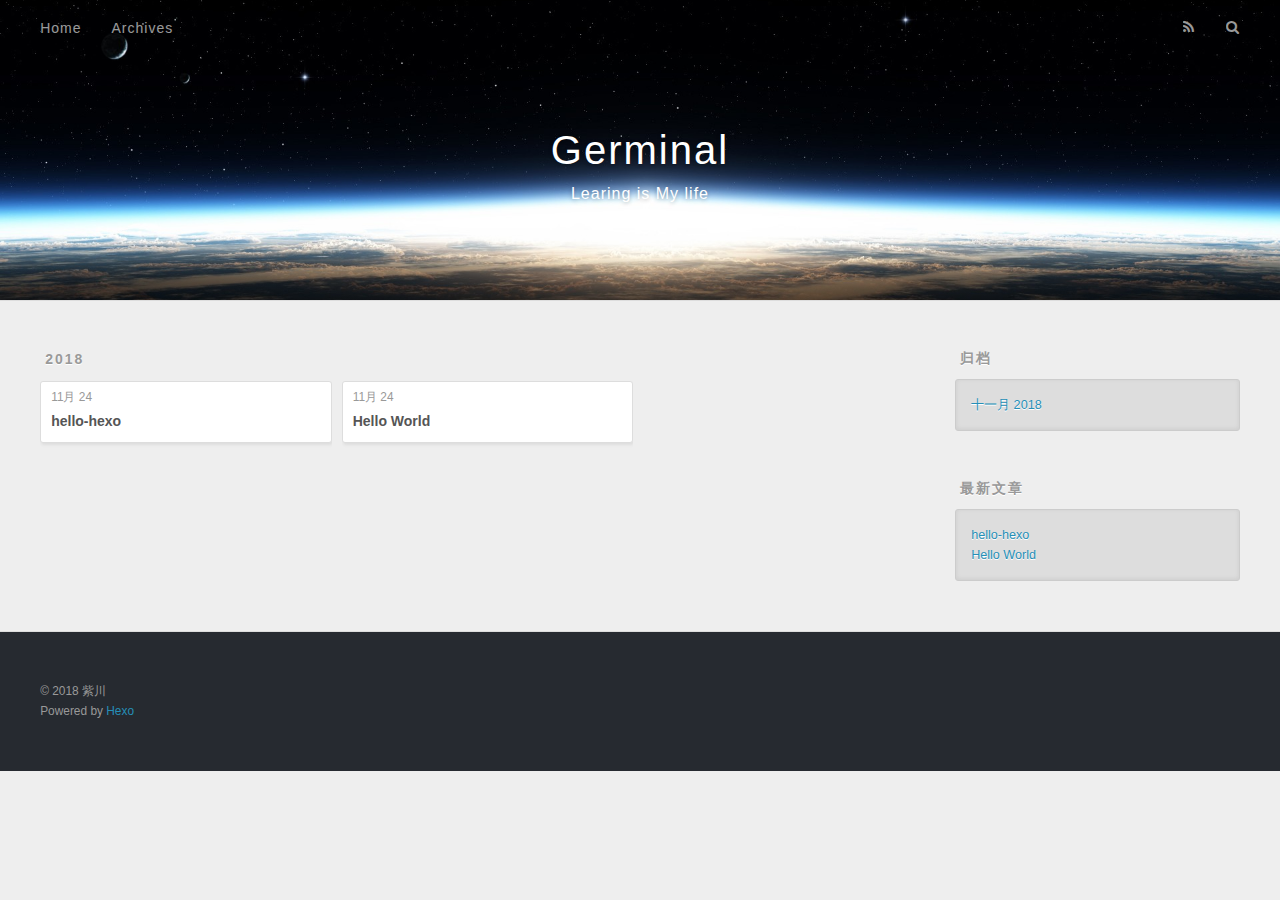
==== archives/index.html @ 1cd0c5b7 "Site update at 2018-11-24 23:15:20" ====
<!DOCTYPE html>
<html>
<head><meta name="generator" content="Hexo 3.8.0">
  <meta charset="utf-8">
  

  
  <title>归档 | Germinal</title>
  <meta name="viewport" content="width=device-width, initial-scale=1, maximum-scale=1">
  <meta name="description" content="一个萌新的个人blog">
<meta property="og:type" content="website">
<meta property="og:title" content="Germinal">
<meta property="og:url" content="http://zxabition.github.io/archives/index.html">
<meta property="og:site_name" content="Germinal">
<meta property="og:description" content="一个萌新的个人blog">
<meta property="og:locale" content="zh-CN">
<meta name="twitter:card" content="summary">
<meta name="twitter:title" content="Germinal">
<meta name="twitter:description" content="一个萌新的个人blog">
  
    <link rel="alternate" href="/atom.xml" title="Germinal" type="application/atom+xml">
  
  
    <link rel="icon" href="/favicon.png">
  
  
    <link href="//fonts.googleapis.com/css?family=Source+Code+Pro" rel="stylesheet" type="text/css">
  
  <link rel="stylesheet" href="/css/style.css">
</head>
</html>
<body>
  <div id="container">
    <div id="wrap">
      <header id="header">
  <div id="banner"></div>
  <div id="header-outer" class="outer">
    <div id="header-title" class="inner">
      <h1 id="logo-wrap">
        <a href="/" id="logo">Germinal</a>
      </h1>
      
        <h2 id="subtitle-wrap">
          <a href="/" id="subtitle">Learing is My life</a>
        </h2>
      
    </div>
    <div id="header-inner" class="inner">
      <nav id="main-nav">
        <a id="main-nav-toggle" class="nav-icon"></a>
        
          <a class="main-nav-link" href="/">Home</a>
        
          <a class="main-nav-link" href="/archives">Archives</a>
        
      </nav>
      <nav id="sub-nav">
        
          <a id="nav-rss-link" class="nav-icon" href="/atom.xml" title="RSS Feed"></a>
        
        <a id="nav-search-btn" class="nav-icon" title="搜索"></a>
      </nav>
      <div id="search-form-wrap">
        <form action="//google.com/search" method="get" accept-charset="UTF-8" class="search-form"><input type="search" name="q" class="search-form-input" placeholder="Search"><button type="submit" class="search-form-submit">&#xF002;</button><input type="hidden" name="sitesearch" value="http://zxabition.github.io"></form>
      </div>
    </div>
  </div>
</header>
      <div class="outer">
        <section id="main">
  
  
    
    
      
      
      <section class="archives-wrap">
        <div class="archive-year-wrap">
          <a href="/archives/2018" class="archive-year">2018</a>
        </div>
        <div class="archives">
    
    <article class="archive-article archive-type-post">
  <div class="archive-article-inner">
    <header class="archive-article-header">
      <a href="/2018/11/24/hello-hexo/" class="archive-article-date">
  <time datetime="2018-11-24T15:00:28.000Z" itemprop="datePublished">11月 24</time>
</a>
      
  
    <h1 itemprop="name">
      <a class="archive-article-title" href="/2018/11/24/hello-hexo/">hello-hexo</a>
    </h1>
  

    </header>
  </div>
</article>
  
    
    
    <article class="archive-article archive-type-post">
  <div class="archive-article-inner">
    <header class="archive-article-header">
      <a href="/2018/11/24/hello-world/" class="archive-article-date">
  <time datetime="2018-11-24T14:53:00.579Z" itemprop="datePublished">11月 24</time>
</a>
      
  
    <h1 itemprop="name">
      <a class="archive-article-title" href="/2018/11/24/hello-world/">Hello World</a>
    </h1>
  

    </header>
  </div>
</article>
  
  
    </div></section>
  


</section>
        
          <aside id="sidebar">
  
    

  
    

  
    
  
    
  <div class="widget-wrap">
    <h3 class="widget-title">归档</h3>
    <div class="widget">
      <ul class="archive-list"><li class="archive-list-item"><a class="archive-list-link" href="/archives/2018/11/">十一月 2018</a></li></ul>
    </div>
  </div>


  
    
  <div class="widget-wrap">
    <h3 class="widget-title">最新文章</h3>
    <div class="widget">
      <ul>
        
          <li>
            <a href="/2018/11/24/hello-hexo/">hello-hexo</a>
          </li>
        
          <li>
            <a href="/2018/11/24/hello-world/">Hello World</a>
          </li>
        
      </ul>
    </div>
  </div>

  
</aside>
        
      </div>
      <footer id="footer">
  
  <div class="outer">
    <div id="footer-info" class="inner">
      &copy; 2018 紫川<br>
      Powered by <a href="http://hexo.io/" target="_blank">Hexo</a>
    </div>
  </div>
</footer>
    </div>
    <nav id="mobile-nav">
  
    <a href="/" class="mobile-nav-link">Home</a>
  
    <a href="/archives" class="mobile-nav-link">Archives</a>
  
</nav>
    

<script src="//ajax.googleapis.com/ajax/libs/jquery/2.0.3/jquery.min.js"></script>


  <link rel="stylesheet" href="/fancybox/jquery.fancybox.css">
  <script src="/fancybox/jquery.fancybox.pack.js"></script>


<script src="/js/script.js"></script>



  </div>
</body>
</html>
---- css/style.css ----
body {
  width: 100%;
}
body:before,
body:after {
  content: "";
  display: table;
}
body:after {
  clear: both;
}
html,
body,
div,
span,
applet,
object,
iframe,
h1,
h2,
h3,
h4,
h5,
h6,
p,
blockquote,
pre,
a,
abbr,
acronym,
address,
big,
cite,
code,
del,
dfn,
em,
img,
ins,
kbd,
q,
s,
samp,
small,
strike,
strong,
sub,
sup,
tt,
var,
dl,
dt,
dd,
ol,
ul,
li,
fieldset,
form,
label,
legend,
table,
caption,
tbody,
tfoot,
thead,
tr,
th,
td {
  margin: 0;
  padding: 0;
  border: 0;
  outline: 0;
  font-weight: inherit;
  font-style: inherit;
  font-family: inherit;
  font-size: 100%;
  vertical-align: baseline;
}
body {
  line-height: 1;
  color: #000;
  background: #fff;
}
ol,
ul {
  list-style: none;
}
table {
  border-collapse: separate;
  border-spacing: 0;
  vertical-align: middle;
}
caption,
th,
td {
  text-align: left;
  font-weight: normal;
  vertical-align: middle;
}
a img {
  border: none;
}
input,
button {
  margin: 0;
  padding: 0;
}
input::-moz-focus-inner,
button::-moz-focus-inner {
  border: 0;
  padding: 0;
}
@font-face {
  font-family: FontAwesome;
  font-style: normal;
  font-weight: normal;
  src: url("fonts/fontawesome-webfont.eot?v=#4.0.3");
  src: url("fonts/fontawesome-webfont.eot?#iefix&v=#4.0.3") format("embedded-opentype"), url("fonts/fontawesome-webfont.woff?v=#4.0.3") format("woff"), url("fonts/fontawesome-webfont.ttf?v=#4.0.3") format("truetype"), url("fonts/fontawesome-webfont.svg#fontawesomeregular?v=#4.0.3") format("svg");
}
html,
body,
#container {
  height: 100%;
}
body {
  background: #eee;
  font: 14px -apple-system, BlinkMacSystemFont, "Segoe UI", "Roboto", "Oxygen", "Ubuntu", "Cantarell", "Fira Sans", "Droid Sans", "Helvetica Neue", sans-serif;
  -webkit-text-size-adjust: 100%;
}
.outer {
  max-width: 1220px;
  margin: 0 auto;
  padding: 0 20px;
}
.outer:before,
.outer:after {
  content: "";
  display: table;
}
.outer:after {
  clear: both;
}
.inner {
  display: inline;
  float: left;
  width: 98.33333333333333%;
  margin: 0 0.833333333333333%;
}
.left,
.alignleft {
  float: left;
}
.right,
.alignright {
  float: right;
}
.clear {
  clear: both;
}
#container {
  position: relative;
}
.mobile-nav-on {
  overflow: hidden;
}
#wrap {
  height: 100%;
  width: 100%;
  position: absolute;
  top: 0;
  left: 0;
  -webkit-transition: 0.2s ease-out;
  -moz-transition: 0.2s ease-out;
  -ms-transition: 0.2s ease-out;
  transition: 0.2s ease-out;
  z-index: 1;
  background: #eee;
}
.mobile-nav-on #wrap {
  left: 280px;
}
@media screen and (min-width: 768px) {
  #main {
    display: inline;
    float: left;
    width: 73.33333333333333%;
    margin: 0 0.833333333333333%;
  }
}
.article-date,
.article-category-link,
.archive-year,
.widget-title {
  text-decoration: none;
  text-transform: uppercase;
  letter-spacing: 2px;
  color: #999;
  margin-bottom: 1em;
  margin-left: 5px;
  line-height: 1em;
  text-shadow: 0 1px #fff;
  font-weight: bold;
}
.article-inner,
.archive-article-inner {
  background: #fff;
  -webkit-box-shadow: 1px 2px 3px #ddd;
  box-shadow: 1px 2px 3px #ddd;
  border: 1px solid #ddd;
  border-radius: 3px;
}
.article-entry h1,
.widget h1 {
  font-size: 2em;
}
.article-entry h2,
.widget h2 {
  font-size: 1.5em;
}
.article-entry h3,
.widget h3 {
  font-size: 1.3em;
}
.article-entry h4,
.widget h4 {
  font-size: 1.2em;
}
.article-entry h5,
.widget h5 {
  font-size: 1em;
}
.article-entry h6,
.widget h6 {
  font-size: 1em;
  color: #999;
}
.article-entry hr,
.widget hr {
  border: 1px dashed #ddd;
}
.article-entry strong,
.widget strong {
  font-weight: bold;
}
.article-entry em,
.widget em,
.article-entry cite,
.widget cite {
  font-style: italic;
}
.article-entry sup,
.widget sup,
.article-entry sub,
.widget sub {
  font-size: 0.75em;
  line-height: 0;
  position: relative;
  vertical-align: baseline;
}
.article-entry sup,
.widget sup {
  top: -0.5em;
}
.article-entry sub,
.widget sub {
  bottom: -0.2em;
}
.article-entry small,
.widget small {
  font-size: 0.85em;
}
.article-entry acronym,
.widget acronym,
.article-entry abbr,
.widget abbr {
  border-bottom: 1px dotted;
}
.article-entry ul,
.widget ul,
.article-entry ol,
.widget ol,
.article-entry dl,
.widget dl {
  margin: 0 20px;
  line-height: 1.6em;
}
.article-entry ul ul,
.widget ul ul,
.article-entry ol ul,
.widget ol ul,
.article-entry ul ol,
.widget ul ol,
.article-entry ol ol,
.widget ol ol {
  margin-top: 0;
  margin-bottom: 0;
}
.article-entry ul,
.widget ul {
  list-style: disc;
}
.article-entry ol,
.widget ol {
  list-style: decimal;
}
.article-entry dt,
.widget dt {
  font-weight: bold;
}
#header {
  height: 300px;
  position: relative;
  border-bottom: 1px solid #ddd;
}
#header:before,
#header:after {
  content: "";
  position: absolute;
  left: 0;
  right: 0;
  height: 40px;
}
#header:before {
  top: 0;
  background: -webkit-linear-gradient(rgba(0,0,0,0.2), transparent);
  background: -moz-linear-gradient(rgba(0,0,0,0.2), transparent);
  background: -ms-linear-gradient(rgba(0,0,0,0.2), transparent);
  background: linear-gradient(rgba(0,0,0,0.2), transparent);
}
#header:after {
  bottom: 0;
  background: -webkit-linear-gradient(transparent, rgba(0,0,0,0.2));
  background: -moz-linear-gradient(transparent, rgba(0,0,0,0.2));
  background: -ms-linear-gradient(transparent, rgba(0,0,0,0.2));
  background: linear-gradient(transparent, rgba(0,0,0,0.2));
}
#header-outer {
  height: 100%;
  position: relative;
}
#header-inner {
  position: relative;
  overflow: hidden;
}
#banner {
  position: absolute;
  top: 0;
  left: 0;
  width: 100%;
  height: 100%;
  background: url("images/banner.jpg") center #000;
  -webkit-background-size: cover;
  -moz-background-size: cover;
  background-size: cover;
  z-index: -1;
}
#header-title {
  text-align: center;
  height: 40px;
  position: absolute;
  top: 50%;
  left: 0;
  margin-top: -20px;
}
#logo,
#subtitle {
  text-decoration: none;
  color: #fff;
  font-weight: 300;
  text-shadow: 0 1px 4px rgba(0,0,0,0.3);
}
#logo {
  font-size: 40px;
  line-height: 40px;
  letter-spacing: 2px;
}
#subtitle {
  font-size: 16px;
  line-height: 16px;
  letter-spacing: 1px;
}
#subtitle-wrap {
  margin-top: 16px;
}
#main-nav {
  float: left;
  margin-left: -15px;
}
.nav-icon,
.main-nav-link {
  float: left;
  color: #fff;
  opacity: 0.6;
  text-decoration: none;
  text-shadow: 0 1px rgba(0,0,0,0.2);
  -webkit-transition: opacity 0.2s;
  -moz-transition: opacity 0.2s;
  -ms-transition: opacity 0.2s;
  transition: opacity 0.2s;
  display: block;
  padding: 20px 15px;
}
.nav-icon:hover,
.main-nav-link:hover {
  opacity: 1;
}
.nav-icon {
  font-family: FontAwesome;
  text-align: center;
  font-size: 14px;
  width: 14px;
  height: 14px;
  padding: 20px 15px;
  position: relative;
  cursor: pointer;
}
.main-nav-link {
  font-weight: 300;
  letter-spacing: 1px;
}
@media screen and (max-width: 479px) {
  .main-nav-link {
    display: none;
  }
}
#main-nav-toggle {
  display: none;
}
#main-nav-toggle:before {
  content: "\f0c9";
}
@media screen and (max-width: 479px) {
  #main-nav-toggle {
    display: block;
  }
}
#sub-nav {
  float: right;
  margin-right: -15px;
}
#nav-rss-link:before {
  content: "\f09e";
}
#nav-search-btn:before {
  content: "\f002";
}
#search-form-wrap {
  position: absolute;
  top: 15px;
  width: 150px;
  height: 30px;
  right: -150px;
  opacity: 0;
  -webkit-transition: 0.2s ease-out;
  -moz-transition: 0.2s ease-out;
  -ms-transition: 0.2s ease-out;
  transition: 0.2s ease-out;
}
#search-form-wrap.on {
  opacity: 1;
  right: 0;
}
@media screen and (max-width: 479px) {
  #search-form-wrap {
    width: 100%;
    right: -100%;
  }
}
.search-form {
  position: absolute;
  top: 0;
  left: 0;
  right: 0;
  background: #fff;
  padding: 5px 15px;
  border-radius: 15px;
  -webkit-box-shadow: 0 0 10px rgba(0,0,0,0.3);
  box-shadow: 0 0 10px rgba(0,0,0,0.3);
}
.search-form-input {
  border: none;
  background: none;
  color: #555;
  width: 100%;
  font: 13px -apple-system, BlinkMacSystemFont, "Segoe UI", "Roboto", "Oxygen", "Ubuntu", "Cantarell", "Fira Sans", "Droid Sans", "Helvetica Neue", sans-serif;
  outline: none;
}
.search-form-input::-webkit-search-results-decoration,
.search-form-input::-webkit-search-cancel-button {
  -webkit-appearance: none;
}
.search-form-submit {
  position: absolute;
  top: 50%;
  right: 10px;
  margin-top: -7px;
  font: 13px FontAwesome;
  border: none;
  background: none;
  color: #bbb;
  cursor: pointer;
}
.search-form-submit:hover,
.search-form-submit:focus {
  color: #777;
}
.article {
  margin: 50px 0;
}
.article-inner {
  overflow: hidden;
}
.article-meta:before,
.article-meta:after {
  content: "";
  display: table;
}
.article-meta:after {
  clear: both;
}
.article-date {
  float: left;
}
.article-category {
  float: left;
  line-height: 1em;
  color: #ccc;
  text-shadow: 0 1px #fff;
  margin-left: 8px;
}
.article-category:before {
  content: "\2022";
}
.article-category-link {
  margin: 0 12px 1em;
}
.article-header {
  padding: 20px 20px 0;
}
.article-title {
  text-decoration: none;
  font-size: 2em;
  font-weight: bold;
  color: #555;
  line-height: 1.1em;
  -webkit-transition: color 0.2s;
  -moz-transition: color 0.2s;
  -ms-transition: color 0.2s;
  transition: color 0.2s;
}
a.article-title:hover {
  color: #258fb8;
}
.article-entry {
  color: #555;
  padding: 0 20px;
}
.article-entry:before,
.article-entry:after {
  content: "";
  display: table;
}
.article-entry:after {
  clear: both;
}
.article-entry p,
.article-entry table {
  line-height: 1.6em;
  margin: 1.6em 0;
}
.article-entry h1,
.article-entry h2,
.article-entry h3,
.article-entry h4,
.article-entry h5,
.article-entry h6 {
  font-weight: bold;
}
.article-entry h1,
.article-entry h2,
.article-entry h3,
.article-entry h4,
.article-entry h5,
.article-entry h6 {
  line-height: 1.1em;
  margin: 1.1em 0;
}
.article-entry a {
  color: #258fb8;
  text-decoration: none;
}
.article-entry a:hover {
  text-decoration: underline;
}
.article-entry ul,
.article-entry ol,
.article-entry dl {
  margin-top: 1.6em;
  margin-bottom: 1.6em;
}
.article-entry img,
.article-entry video {
  max-width: 100%;
  height: auto;
  display: block;
  margin: auto;
}
.article-entry iframe {
  border: none;
}
.article-entry table {
  width: 100%;
  border-collapse: collapse;
  border-spacing: 0;
}
.article-entry th {
  font-weight: bold;
  border-bottom: 3px solid #ddd;
  padding-bottom: 0.5em;
}
.article-entry td {
  border-bottom: 1px solid #ddd;
  padding: 10px 0;
}
.article-entry blockquote {
  font-family: Georgia, "Times New Roman", serif;
  font-size: 1.4em;
  margin: 1.6em 20px;
  text-align: center;
}
.article-entry blockquote footer {
  font-size: 14px;
  margin: 1.6em 0;
  font-family: -apple-system, BlinkMacSystemFont, "Segoe UI", "Roboto", "Oxygen", "Ubuntu", "Cantarell", "Fira Sans", "Droid Sans", "Helvetica Neue", sans-serif;
}
.article-entry blockquote footer cite:before {
  content: "—";
  padding: 0 0.5em;
}
.article-entry .pullquote {
  text-align: left;
  width: 45%;
  margin: 0;
}
.article-entry .pullquote.left {
  margin-left: 0.5em;
  margin-right: 1em;
}
.article-entry .pullquote.right {
  margin-right: 0.5em;
  margin-left: 1em;
}
.article-entry .caption {
  color: #999;
  display: block;
  font-size: 0.9em;
  margin-top: 0.5em;
  position: relative;
  text-align: center;
}
.article-entry .video-container {
  position: relative;
  padding-top: 56.25%;
  height: 0;
  overflow: hidden;
}
.article-entry .video-container iframe,
.article-entry .video-container object,
.article-entry .video-container embed {
  position: absolute;
  top: 0;
  left: 0;
  width: 100%;
  height: 100%;
  margin-top: 0;
}
.article-more-link a {
  display: inline-block;
  line-height: 1em;
  padding: 6px 15px;
  border-radius: 15px;
  background: #eee;
  color: #999;
  text-shadow: 0 1px #fff;
  text-decoration: none;
}
.article-more-link a:hover {
  background: #258fb8;
  color: #fff;
  text-decoration: none;
  text-shadow: 0 1px #1e7293;
}
.article-footer {
  font-size: 0.85em;
  line-height: 1.6em;
  border-top: 1px solid #ddd;
  padding-top: 1.6em;
  margin: 0 20px 20px;
}
.article-footer:before,
.article-footer:after {
  content: "";
  display: table;
}
.article-footer:after {
  clear: both;
}
.article-footer a {
  color: #999;
  text-decoration: none;
}
.article-footer a:hover {
  color: #555;
}
.article-tag-list-item {
  float: left;
  margin-right: 10px;
}
.article-tag-list-link:before {
  content: "#";
}
.article-comment-link {
  float: right;
}
.article-comment-link:before {
  content: "\f075";
  font-family: FontAwesome;
  padding-right: 8px;
}
.article-share-link {
  cursor: pointer;
  float: right;
  margin-left: 20px;
}
.article-share-link:before {
  content: "\f064";
  font-family: FontAwesome;
  padding-right: 6px;
}
#article-nav {
  position: relative;
}
#article-nav:before,
#article-nav:after {
  content: "";
  display: table;
}
#article-nav:after {
  clear: both;
}
@media screen and (min-width: 768px) {
  #article-nav {
    margin: 50px 0;
  }
  #article-nav:before {
    width: 8px;
    height: 8px;
    position: absolute;
    top: 50%;
    left: 50%;
    margin-top: -4px;
    margin-left: -4px;
    content: "";
    border-radius: 50%;
    background: #ddd;
    -webkit-box-shadow: 0 1px 2px #fff;
    box-shadow: 0 1px 2px #fff;
  }
}
.article-nav-link-wrap {
  text-decoration: none;
  text-shadow: 0 1px #fff;
  color: #999;
  -webkit-box-sizing: border-box;
  -moz-box-sizing: border-box;
  box-sizing: border-box;
  margin-top: 50px;
  text-align: center;
  display: block;
}
.article-nav-link-wrap:hover {
  color: #555;
}
@media screen and (min-width: 768px) {
  .article-nav-link-wrap {
    width: 50%;
    margin-top: 0;
  }
}
@media screen and (min-width: 768px) {
  #article-nav-newer {
    float: left;
    text-align: right;
    padding-right: 20px;
  }
}
@media screen and (min-width: 768px) {
  #article-nav-older {
    float: right;
    text-align: left;
    padding-left: 20px;
  }
}
.article-nav-caption {
  text-transform: uppercase;
  letter-spacing: 2px;
  color: #ddd;
  line-height: 1em;
  font-weight: bold;
}
#article-nav-newer .article-nav-caption {
  margin-right: -2px;
}
.article-nav-title {
  font-size: 0.85em;
  line-height: 1.6em;
  margin-top: 0.5em;
}
.article-share-box {
  position: absolute;
  display: none;
  background: #fff;
  -webkit-box-shadow: 1px 2px 10px rgba(0,0,0,0.2);
  box-shadow: 1px 2px 10px rgba(0,0,0,0.2);
  border-radius: 3px;
  margin-left: -145px;
  overflow: hidden;
  z-index: 1;
}
.article-share-box.on {
  display: block;
}
.article-share-input {
  width: 100%;
  background: none;
  -webkit-box-sizing: border-box;
  -moz-box-sizing: border-box;
  box-sizing: border-box;
  font: 14px -apple-system, BlinkMacSystemFont, "Segoe UI", "Roboto", "Oxygen", "Ubuntu", "Cantarell", "Fira Sans", "Droid Sans", "Helvetica Neue", sans-serif;
  padding: 0 15px;
  color: #555;
  outline: none;
  border: 1px solid #ddd;
  border-radius: 3px 3px 0 0;
  height: 36px;
  line-height: 36px;
}
.article-share-links {
  background: #eee;
}
.article-share-links:before,
.article-share-links:after {
  content: "";
  display: table;
}
.article-share-links:after {
  clear: both;
}
.article-share-twitter,
.article-share-facebook,
.article-share-pinterest,
.article-share-google {
  width: 50px;
  height: 36px;
  display: block;
  float: left;
  position: relative;
  color: #999;
  text-shadow: 0 1px #fff;
}
.article-share-twitter:before,
.article-share-facebook:before,
.article-share-pinterest:before,
.article-share-google:before {
  font-size: 20px;
  font-family: FontAwesome;
  width: 20px;
  height: 20px;
  position: absolute;
  top: 50%;
  left: 50%;
  margin-top: -10px;
  margin-left: -10px;
  text-align: center;
}
.article-share-twitter:hover,
.article-share-facebook:hover,
.article-share-pinterest:hover,
.article-share-google:hover {
  color: #fff;
}
.article-share-twitter:before {
  content: "\f099";
}
.article-share-twitter:hover {
  background: #00aced;
  text-shadow: 0 1px #008abe;
}
.article-share-facebook:before {
  content: "\f09a";
}
.article-share-facebook:hover {
  background: #3b5998;
  text-shadow: 0 1px #2f477a;
}
.article-share-pinterest:before {
  content: "\f0d2";
}
.article-share-pinterest:hover {
  background: #cb2027;
  text-shadow: 0 1px #a21a1f;
}
.article-share-google:before {
  content: "\f0d5";
}
.article-share-google:hover {
  background: #dd4b39;
  text-shadow: 0 1px #be3221;
}
.article-gallery {
  background: #000;
  position: relative;
}
.article-gallery-photos {
  position: relative;
  overflow: hidden;
}
.article-gallery-img {
  display: none;
  max-width: 100%;
}
.article-gallery-img:first-child {
  display: block;
}
.article-gallery-img.loaded {
  position: absolute;
  display: block;
}
.article-gallery-img img {
  display: block;
  max-width: 100%;
  margin: 0 auto;
}
#comments {
  background: #fff;
  -webkit-box-shadow: 1px 2px 3px #ddd;
  box-shadow: 1px 2px 3px #ddd;
  padding: 20px;
  border: 1px solid #ddd;
  border-radius: 3px;
  margin: 50px 0;
}
#comments a {
  color: #258fb8;
}
.archives-wrap {
  margin: 50px 0;
}
.archives:before,
.archives:after {
  content: "";
  display: table;
}
.archives:after {
  clear: both;
}
.archive-year-wrap {
  margin-bottom: 1em;
}
.archives {
  -webkit-column-gap: 10px;
  -moz-column-gap: 10px;
  column-gap: 10px;
}
@media screen and (min-width: 480px) and (max-width: 767px) {
  .archives {
    -webkit-column-count: 2;
    -moz-column-count: 2;
    column-count: 2;
  }
}
@media screen and (min-width: 768px) {
  .archives {
    -webkit-column-count: 3;
    -moz-column-count: 3;
    column-count: 3;
  }
}
.archive-article {
  -webkit-column-break-inside: avoid;
  page-break-inside: avoid;
  overflow: hidden;
  break-inside: avoid-column;
}
.archive-article-inner {
  padding: 10px;
  margin-bottom: 15px;
}
.archive-article-title {
  text-decoration: none;
  font-weight: bold;
  color: #555;
  -webkit-transition: color 0.2s;
  -moz-transition: color 0.2s;
  -ms-transition: color 0.2s;
  transition: color 0.2s;
  line-height: 1.6em;
}
.archive-article-title:hover {
  color: #258fb8;
}
.archive-article-footer {
  margin-top: 1em;
}
.archive-article-date {
  color: #999;
  text-decoration: none;
  font-size: 0.85em;
  line-height: 1em;
  margin-bottom: 0.5em;
  display: block;
}
#page-nav {
  margin: 50px auto;
  background: #fff;
  -webkit-box-shadow: 1px 2px 3px #ddd;
  box-shadow: 1px 2px 3px #ddd;
  border: 1px solid #ddd;
  border-radius: 3px;
  text-align: center;
  color: #999;
  overflow: hidden;
}
#page-nav:before,
#page-nav:after {
  content: "";
  display: table;
}
#page-nav:after {
  clear: both;
}
#page-nav a,
#page-nav span {
  padding: 10px 20px;
  line-height: 1;
  height: 2ex;
}
#page-nav a {
  color: #999;
  text-decoration: none;
}
#page-nav a:hover {
  background: #999;
  color: #fff;
}
#page-nav .prev {
  float: left;
}
#page-nav .next {
  float: right;
}
#page-nav .page-number {
  display: inline-block;
}
@media screen and (max-width: 479px) {
  #page-nav .page-number {
    display: none;
  }
}
#page-nav .current {
  color: #555;
  font-weight: bold;
}
#page-nav .space {
  color: #ddd;
}
#footer {
  background: #262a30;
  padding: 50px 0;
  border-top: 1px solid #ddd;
  color: #999;
}
#footer a {
  color: #258fb8;
  text-decoration: none;
}
#footer a:hover {
  text-decoration: underline;
}
#footer-info {
  line-height: 1.6em;
  font-size: 0.85em;
}
.article-entry pre,
.article-entry .highlight {
  background: #2d2d2d;
  margin: 0 -20px;
  padding: 15px 20px;
  border-style: solid;
  border-color: #ddd;
  border-width: 1px 0;
  overflow: auto;
  color: #ccc;
  line-height: 22.400000000000002px;
}
.article-entry .highlight .gutter pre,
.article-entry .gist .gist-file .gist-data .line-numbers {
  color: #666;
  font-size: 0.85em;
}
.article-entry pre,
.article-entry code {
  font-family: "Source Code Pro", Consolas, Monaco, Menlo, Consolas, monospace;
}
.article-entry code {
  background: #eee;
  text-shadow: 0 1px #fff;
  padding: 0 0.3em;
}
.article-entry pre code {
  background: none;
  text-shadow: none;
  padding: 0;
}
.article-entry .highlight pre {
  border: none;
  margin: 0;
  padding: 0;
}
.article-entry .highlight table {
  margin: 0;
  width: auto;
}
.article-entry .highlight td {
  border: none;
  padding: 0;
}
.article-entry .highlight figcaption {
  font-size: 0.85em;
  color: #999;
  line-height: 1em;
  margin-bottom: 1em;
}
.article-entry .highlight figcaption:before,
.article-entry .highlight figcaption:after {
  content: "";
  display: table;
}
.article-entry .highlight figcaption:after {
  clear: both;
}
.article-entry .highlight figcaption a {
  float: right;
}
.article-entry .highlight .gutter pre {
  text-align: right;
  padding-right: 20px;
}
.article-entry .highlight .line {
  height: 22.400000000000002px;
}
.article-entry .highlight .line.marked {
  background: #515151;
}
.article-entry .gist {
  margin: 0 -20px;
  border-style: solid;
  border-color: #ddd;
  border-width: 1px 0;
  background: #2d2d2d;
  padding: 15px 20px 15px 0;
}
.article-entry .gist .gist-file {
  border: none;
  font-family: "Source Code Pro", Consolas, Monaco, Menlo, Consolas, monospace;
  margin: 0;
}
.article-entry .gist .gist-file .gist-data {
  background: none;
  border: none;
}
.article-entry .gist .gist-file .gist-data .line-numbers {
  background: none;
  border: none;
  padding: 0 20px 0 0;
}
.article-entry .gist .gist-file .gist-data .line-data {
  padding: 0 !important;
}
.article-entry .gist .gist-file .highlight {
  margin: 0;
  padding: 0;
  border: none;
}
.article-entry .gist .gist-file .gist-meta {
  background: #2d2d2d;
  color: #999;
  font: 0.85em -apple-system, BlinkMacSystemFont, "Segoe UI", "Roboto", "Oxygen", "Ubuntu", "Cantarell", "Fira Sans", "Droid Sans", "Helvetica Neue", sans-serif;
  text-shadow: 0 0;
  padding: 0;
  margin-top: 1em;
  margin-left: 20px;
}
.article-entry .gist .gist-file .gist-meta a {
  color: #258fb8;
  font-weight: normal;
}
.article-entry .gist .gist-file .gist-meta a:hover {
  text-decoration: underline;
}
pre .comment,
pre .title {
  color: #999;
}
pre .variable,
pre .attribute,
pre .tag,
pre .regexp,
pre .ruby .constant,
pre .xml .tag .title,
pre .xml .pi,
pre .xml .doctype,
pre .html .doctype,
pre .css .id,
pre .css .class,
pre .css .pseudo {
  color: #f2777a;
}
pre .number,
pre .preprocessor,
pre .built_in,
pre .literal,
pre .params,
pre .constant {
  color: #f99157;
}
pre .class,
pre .ruby .class .title,
pre .css .rules .attribute {
  color: #9c9;
}
pre .string,
pre .value,
pre .inheritance,
pre .header,
pre .ruby .symbol,
pre .xml .cdata {
  color: #9c9;
}
pre .css .hexcolor {
  color: #6cc;
}
pre .function,
pre .python .decorator,
pre .python .title,
pre .ruby .function .title,
pre .ruby .title .keyword,
pre .perl .sub,
pre .javascript .title,
pre .coffeescript .title {
  color: #69c;
}
pre .keyword,
pre .javascript .function {
  color: #c9c;
}
@media screen and (max-width: 479px) {
  #mobile-nav {
    position: absolute;
    top: 0;
    left: 0;
    width: 280px;
    height: 100%;
    background: #191919;
    border-right: 1px solid #fff;
  }
}
@media screen and (max-width: 479px) {
  .mobile-nav-link {
    display: block;
    color: #999;
    text-decoration: none;
    padding: 15px 20px;
    font-weight: bold;
  }
  .mobile-nav-link:hover {
    color: #fff;
  }
}
@media screen and (min-width: 768px) {
  #sidebar {
    display: inline;
    float: left;
    width: 23.333333333333332%;
    margin: 0 0.833333333333333%;
  }
}
.widget-wrap {
  margin: 50px 0;
}
.widget {
  color: #777;
  text-shadow: 0 1px #fff;
  background: #ddd;
  -webkit-box-shadow: 0 -1px 4px #ccc inset;
  box-shadow: 0 -1px 4px #ccc inset;
  border: 1px solid #ccc;
  padding: 15px;
  border-radius: 3px;
}
.widget a {
  color: #258fb8;
  text-decoration: none;
}
.widget a:hover {
  text-decoration: underline;
}
.widget ul ul,
.widget ol ul,
.widget dl ul,
.widget ul ol,
.widget ol ol,
.widget dl ol,
.widget ul dl,
.widget ol dl,
.widget dl dl {
  margin-left: 15px;
  list-style: disc;
}
.widget {
  line-height: 1.6em;
  word-wrap: break-word;
  font-size: 0.9em;
}
.widget ul,
.widget ol {
  list-style: none;
  margin: 0;
}
.widget ul ul,
.widget ol ul,
.widget ul ol,
.widget ol ol {
  margin: 0 20px;
}
.widget ul ul,
.widget ol ul {
  list-style: disc;
}
.widget ul ol,
.widget ol ol {
  list-style: decimal;
}
.category-list-count,
.tag-list-count,
.archive-list-count {
  padding-left: 5px;
  color: #999;
  font-size: 0.85em;
}
.category-list-count:before,
.tag-list-count:before,
.archive-list-count:before {
  content: "(";
}
.category-list-count:after,
.tag-list-count:after,
.archive-list-count:after {
  content: ")";
}
.tagcloud a {
  margin-right: 5px;
  display: inline-block;
}
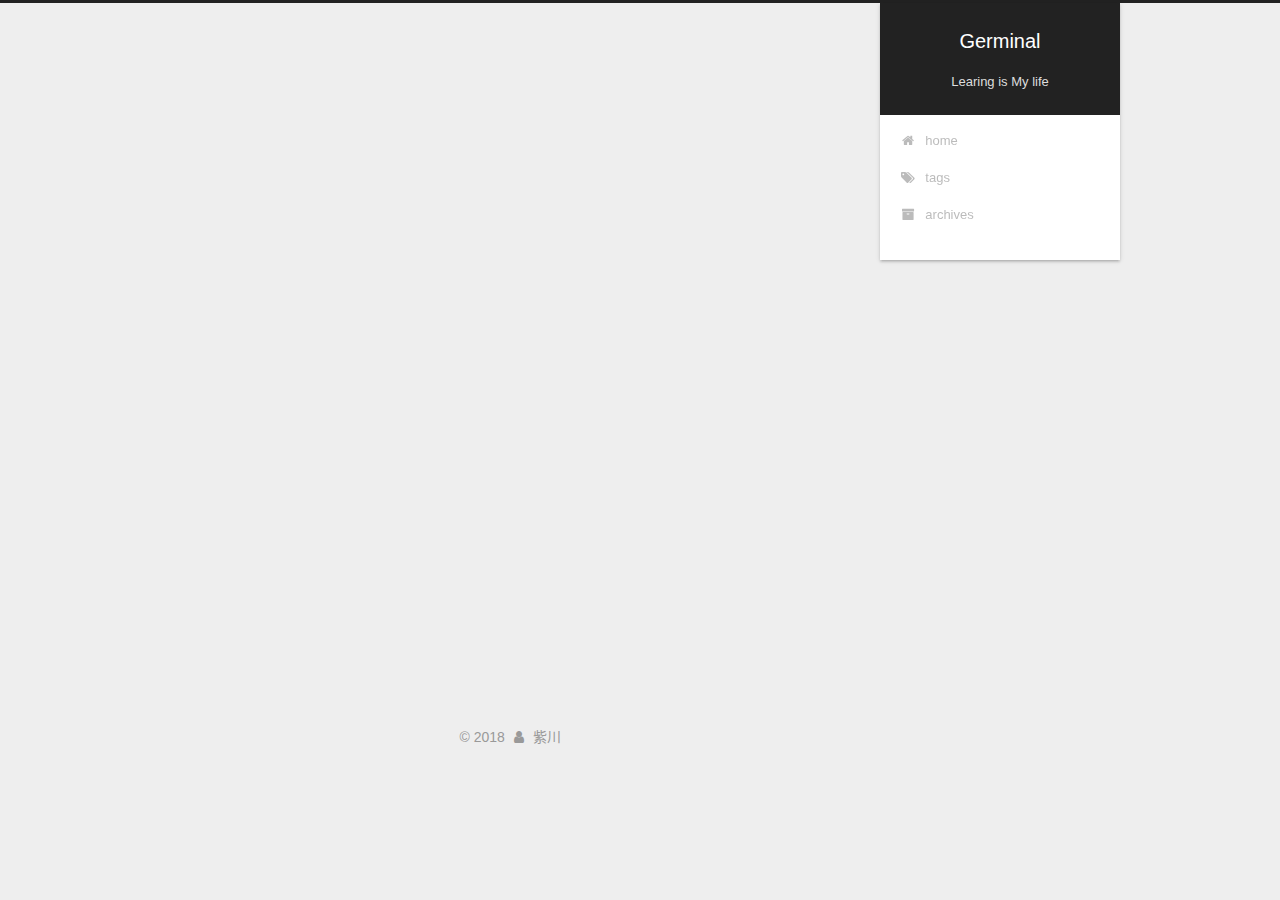
==== commit dce52a5d: "Site update at 2018-11-25 13:14:40" ====
--- a/archives/index.html
+++ b/archives/index.html
@@ -1,13 +1,92 @@
 <!DOCTYPE html>
-<html>
+
+
+
+  
+
+
+<html class="theme-next gemini use-motion" lang="zh-CN">
 <head><meta name="generator" content="Hexo 3.8.0">
-  <meta charset="utf-8">
-  
-
-  
-  <title>归档 | Germinal</title>
-  <meta name="viewport" content="width=device-width, initial-scale=1, maximum-scale=1">
-  <meta name="description" content="一个萌新的个人blog">
+  <meta charset="UTF-8">
+<meta http-equiv="X-UA-Compatible" content="IE=edge">
+<meta name="viewport" content="width=device-width, initial-scale=1, maximum-scale=1">
+<meta name="theme-color" content="#222">
+
+
+
+  
+  
+    
+    
+  <script src="/lib/pace/pace.min.js?v=1.0.2"></script>
+  <link href="/lib/pace/pace-theme-minimal.min.css?v=1.0.2" rel="stylesheet">
+
+
+
+
+
+
+
+<meta http-equiv="Cache-Control" content="no-transform">
+<meta http-equiv="Cache-Control" content="no-siteapp">
+
+
+
+
+
+
+
+
+
+
+
+
+
+
+
+
+  
+  
+  <link href="/lib/fancybox/source/jquery.fancybox.css?v=2.1.5" rel="stylesheet" type="text/css">
+
+
+
+
+
+
+
+<link href="/lib/font-awesome/css/font-awesome.min.css?v=4.6.2" rel="stylesheet" type="text/css">
+
+<link href="/css/main.css?v=5.1.4" rel="stylesheet" type="text/css">
+
+
+  <link rel="apple-touch-icon" sizes="180x180" href="/images/apple-touch-icon-next.png?v=5.1.4">
+
+
+  <link rel="icon" type="image/png" sizes="32x32" href="/images/favicon-32x32-next.png?v=5.1.4">
+
+
+  <link rel="icon" type="image/png" sizes="16x16" href="/images/favicon-16x16-next.png?v=5.1.4">
+
+
+  <link rel="mask-icon" href="/images/logo.svg?v=5.1.4" color="#222">
+
+
+
+
+
+  <meta name="keywords" content="Hexo, NexT">
+
+
+
+
+
+
+
+
+
+
+<meta name="description" content="一个萌新的个人blog">
 <meta property="og:type" content="website">
 <meta property="og:title" content="Germinal">
 <meta property="og:url" content="http://zxabition.github.io/archives/index.html">
@@ -17,184 +96,507 @@
 <meta name="twitter:card" content="summary">
 <meta name="twitter:title" content="Germinal">
 <meta name="twitter:description" content="一个萌新的个人blog">
-  
-    <link rel="alternate" href="/atom.xml" title="Germinal" type="application/atom+xml">
-  
-  
-    <link rel="icon" href="/favicon.png">
-  
-  
-    <link href="//fonts.googleapis.com/css?family=Source+Code+Pro" rel="stylesheet" type="text/css">
-  
-  <link rel="stylesheet" href="/css/style.css">
+
+
+
+<script type="text/javascript" id="hexo.configurations">
+  var NexT = window.NexT || {};
+  var CONFIG = {
+    root: '/',
+    scheme: 'Gemini',
+    version: '5.1.4',
+    sidebar: {"position":"right","display":"post","offset":12,"b2t":false,"scrollpercent":false,"onmobile":false},
+    fancybox: true,
+    tabs: true,
+    motion: {"enable":true,"async":false,"transition":{"post_block":"fadeIn","post_header":"slideDownIn","post_body":"slideDownIn","coll_header":"slideLeftIn","sidebar":"slideUpIn"}},
+    duoshuo: {
+      userId: '0',
+      author: 'author'
+    },
+    algolia: {
+      applicationID: '',
+      apiKey: '',
+      indexName: '',
+      hits: {"per_page":10},
+      labels: {"input_placeholder":"Search for Posts","hits_empty":"We didn't find any results for the search: ${query}","hits_stats":"${hits} results found in ${time} ms"}
+    }
+  };
+</script>
+
+
+
+  <link rel="canonical" href="http://zxabition.github.io/archives/">
+
+
+
+
+
+  <title>title.archive | Germinal</title>
+  
+
+
+
+
+
+
+
+
 </head>
-</html>
-<body>
-  <div id="container">
-    <div id="wrap">
-      <header id="header">
-  <div id="banner"></div>
-  <div id="header-outer" class="outer">
-    <div id="header-title" class="inner">
-      <h1 id="logo-wrap">
-        <a href="/" id="logo">Germinal</a>
-      </h1>
-      
-        <h2 id="subtitle-wrap">
-          <a href="/" id="subtitle">Learing is My life</a>
-        </h2>
-      
+
+<body itemscope="" itemtype="http://schema.org/WebPage" lang="zh-CN">
+
+  
+  
+    
+  
+
+  <div class="container sidebar-position-right page-archive">
+    <div class="headband"></div>
+
+    <header id="header" class="header" itemscope="" itemtype="http://schema.org/WPHeader">
+      <div class="header-inner"><div class="site-brand-wrapper">
+  <div class="site-meta ">
+    
+
+    <div class="custom-logo-site-title">
+      <a href="/" class="brand" rel="start">
+        <span class="logo-line-before"><i></i></span>
+        <span class="site-title">Germinal</span>
+        <span class="logo-line-after"><i></i></span>
+      </a>
     </div>
-    <div id="header-inner" class="inner">
-      <nav id="main-nav">
-        <a id="main-nav-toggle" class="nav-icon"></a>
-        
-          <a class="main-nav-link" href="/">Home</a>
-        
-          <a class="main-nav-link" href="/archives">Archives</a>
-        
-      </nav>
-      <nav id="sub-nav">
-        
-          <a id="nav-rss-link" class="nav-icon" href="/atom.xml" title="RSS Feed"></a>
-        
-        <a id="nav-search-btn" class="nav-icon" title="搜索"></a>
-      </nav>
-      <div id="search-form-wrap">
-        <form action="//google.com/search" method="get" accept-charset="UTF-8" class="search-form"><input type="search" name="q" class="search-form-input" placeholder="Search"><button type="submit" class="search-form-submit">&#xF002;</button><input type="hidden" name="sitesearch" value="http://zxabition.github.io"></form>
+      
+        <p class="site-subtitle">Learing is My life</p>
+      
+  </div>
+
+  <div class="site-nav-toggle">
+    <button>
+      <span class="btn-bar"></span>
+      <span class="btn-bar"></span>
+      <span class="btn-bar"></span>
+    </button>
+  </div>
+</div>
+
+<nav class="site-nav">
+  
+
+  
+    <ul id="menu" class="menu">
+      
+        
+        <li class="menu-item menu-item-home">
+          <a href="/" rel="section">
+            
+              <i class="menu-item-icon fa fa-fw fa-home"></i> <br>
+            
+            home
+          </a>
+        </li>
+      
+        
+        <li class="menu-item menu-item-tags">
+          <a href="/tags/" rel="section">
+            
+              <i class="menu-item-icon fa fa-fw fa-tags"></i> <br>
+            
+            tags
+          </a>
+        </li>
+      
+        
+        <li class="menu-item menu-item-archives">
+          <a href="/archives/" rel="section">
+            
+              <i class="menu-item-icon fa fa-fw fa-archive"></i> <br>
+            
+            archives
+          </a>
+        </li>
+      
+
+      
+    </ul>
+  
+
+  
+</nav>
+
+
+
+ </div>
+    </header>
+
+    <main id="main" class="main">
+      <div class="main-inner">
+        <div class="content-wrap">
+          <div id="content" class="content">
+            
+
+  
+  
+  
+  <div class="post-block archive">
+    <div id="posts" class="posts-collapse">
+      <span class="archive-move-on"></span>
+
+      <span class="archive-page-counter">
+        
+        
+        
+          
+        
+        cheers.um! counter.archive_posts keep_on
+      </span>
+
+      
+
+        
+        
+        
+
+        
+          
+          <div class="collection-title">
+            <h1 class="archive-year" id="archive-year-2018">2018</h1>
+          </div>
+        
+        
+
+        
+
+  <article class="post post-type-normal" itemscope="" itemtype="http://schema.org/Article">
+    <header class="post-header">
+
+      <h2 class="post-title">
+        
+            <a class="post-title-link" href="/2018/11/24/hello-hexo/" itemprop="url">
+              
+                <span itemprop="name">hello-hexo</span>
+              
+            </a>
+        
+      </h2>
+
+      <div class="post-meta">
+        <time class="post-time" itemprop="dateCreated" datetime="2018-11-24T23:00:28+08:00" content="2018-11-24">
+          11-24
+        </time>
       </div>
+
+    </header>
+  </article>
+
+
+
+      
+
+        
+        
+        
+
+        
+        
+
+        
+
+  <article class="post post-type-normal" itemscope="" itemtype="http://schema.org/Article">
+    <header class="post-header">
+
+      <h2 class="post-title">
+        
+            <a class="post-title-link" href="/2018/11/24/hello-world/" itemprop="url">
+              
+                <span itemprop="name">Hello World</span>
+              
+            </a>
+        
+      </h2>
+
+      <div class="post-meta">
+        <time class="post-time" itemprop="dateCreated" datetime="2018-11-24T22:53:00+08:00" content="2018-11-24">
+          11-24
+        </time>
+      </div>
+
+    </header>
+  </article>
+
+
+
+      
+
     </div>
   </div>
-</header>
-      <div class="outer">
-        <section id="main">
-  
-  
-    
-    
-      
-      
-      <section class="archives-wrap">
-        <div class="archive-year-wrap">
-          <a href="/archives/2018" class="archive-year">2018</a>
+  
+  
+  
+
+  
+
+
+
+          </div>
+          
+
+
+          
+
         </div>
-        <div class="archives">
-    
-    <article class="archive-article archive-type-post">
-  <div class="archive-article-inner">
-    <header class="archive-article-header">
-      <a href="/2018/11/24/hello-hexo/" class="archive-article-date">
-  <time datetime="2018-11-24T15:00:28.000Z" itemprop="datePublished">11月 24</time>
-</a>
-      
-  
-    <h1 itemprop="name">
-      <a class="archive-article-title" href="/2018/11/24/hello-hexo/">hello-hexo</a>
-    </h1>
-  
-
-    </header>
-  </div>
-</article>
-  
-    
-    
-    <article class="archive-article archive-type-post">
-  <div class="archive-article-inner">
-    <header class="archive-article-header">
-      <a href="/2018/11/24/hello-world/" class="archive-article-date">
-  <time datetime="2018-11-24T14:53:00.579Z" itemprop="datePublished">11月 24</time>
-</a>
-      
-  
-    <h1 itemprop="name">
-      <a class="archive-article-title" href="/2018/11/24/hello-world/">Hello World</a>
-    </h1>
-  
-
-    </header>
-  </div>
-</article>
-  
-  
-    </div></section>
-  
-
-
-</section>
-        
-          <aside id="sidebar">
-  
-    
-
-  
-    
-
-  
-    
-  
-    
-  <div class="widget-wrap">
-    <h3 class="widget-title">归档</h3>
-    <div class="widget">
-      <ul class="archive-list"><li class="archive-list-item"><a class="archive-list-link" href="/archives/2018/11/">十一月 2018</a></li></ul>
+        
+          
+  
+  <div class="sidebar-toggle">
+    <div class="sidebar-toggle-line-wrap">
+      <span class="sidebar-toggle-line sidebar-toggle-line-first"></span>
+      <span class="sidebar-toggle-line sidebar-toggle-line-middle"></span>
+      <span class="sidebar-toggle-line sidebar-toggle-line-last"></span>
     </div>
   </div>
 
-
-  
-    
-  <div class="widget-wrap">
-    <h3 class="widget-title">最新文章</h3>
-    <div class="widget">
-      <ul>
-        
-          <li>
-            <a href="/2018/11/24/hello-hexo/">hello-hexo</a>
-          </li>
-        
-          <li>
-            <a href="/2018/11/24/hello-world/">Hello World</a>
-          </li>
-        
-      </ul>
+  <aside id="sidebar" class="sidebar">
+    
+    <div class="sidebar-inner">
+
+      
+
+      
+
+      <section class="site-overview-wrap sidebar-panel sidebar-panel-active">
+        <div class="site-overview">
+          <div class="site-author motion-element" itemprop="author" itemscope="" itemtype="http://schema.org/Person">
+            
+              <img class="site-author-image" itemprop="image" src="/images/Mashiro.jpg" alt="紫川">
+            
+              <p class="site-author-name" itemprop="name">紫川</p>
+              <p class="site-description motion-element" itemprop="description">一个萌新的个人blog</p>
+          </div>
+
+          <nav class="site-state motion-element">
+
+            
+              <div class="site-state-item site-state-posts">
+              
+                <a href="/archives/">
+              
+                  <span class="site-state-item-count">2</span>
+                  <span class="site-state-item-name">state.posts</span>
+                </a>
+              </div>
+            
+
+            
+
+            
+
+          </nav>
+
+          
+
+          
+
+          
+          
+
+          
+          
+
+          
+
+        </div>
+      </section>
+
+      
+
+      
+
     </div>
+  </aside>
+
+
+        
+      </div>
+    </main>
+
+    <footer id="footer" class="footer">
+      <div class="footer-inner">
+        <div class="copyright">&copy; <span itemprop="copyrightYear">2018</span>
+  <span class="with-love">
+    <i class="fa fa-user"></i>
+  </span>
+  <span class="author" itemprop="copyrightHolder">紫川</span>
+
+  
+</div>
+
+
+
+
+        
+
+
+
+
+
+
+
+        
+      </div>
+    </footer>
+
+    
+      <div class="back-to-top">
+        <i class="fa fa-arrow-up"></i>
+        
+      </div>
+    
+
+    
+
   </div>
 
   
-</aside>
-        
-      </div>
-      <footer id="footer">
-  
-  <div class="outer">
-    <div id="footer-info" class="inner">
-      &copy; 2018 紫川<br>
-      Powered by <a href="http://hexo.io/" target="_blank">Hexo</a>
-    </div>
-  </div>
-</footer>
-    </div>
-    <nav id="mobile-nav">
-  
-    <a href="/" class="mobile-nav-link">Home</a>
-  
-    <a href="/archives" class="mobile-nav-link">Archives</a>
-  
-</nav>
-    
-
-<script src="//ajax.googleapis.com/ajax/libs/jquery/2.0.3/jquery.min.js"></script>
-
-
-  <link rel="stylesheet" href="/fancybox/jquery.fancybox.css">
-  <script src="/fancybox/jquery.fancybox.pack.js"></script>
-
-
-<script src="/js/script.js"></script>
-
-
-
-  </div>
+
+<script type="text/javascript">
+  if (Object.prototype.toString.call(window.Promise) !== '[object Function]') {
+    window.Promise = null;
+  }
+</script>
+
+
+
+
+
+
+
+
+
+  
+
+
+
+
+
+
+
+
+
+
+
+
+  
+  
+    <script type="text/javascript" src="/lib/jquery/index.js?v=2.1.3"></script>
+  
+
+  
+  
+    <script type="text/javascript" src="/lib/fastclick/lib/fastclick.min.js?v=1.0.6"></script>
+  
+
+  
+  
+    <script type="text/javascript" src="/lib/jquery_lazyload/jquery.lazyload.js?v=1.9.7"></script>
+  
+
+  
+  
+    <script type="text/javascript" src="/lib/velocity/velocity.min.js?v=1.2.1"></script>
+  
+
+  
+  
+    <script type="text/javascript" src="/lib/velocity/velocity.ui.min.js?v=1.2.1"></script>
+  
+
+  
+  
+    <script type="text/javascript" src="/lib/fancybox/source/jquery.fancybox.pack.js?v=2.1.5"></script>
+  
+
+
+  
+
+
+  <script type="text/javascript" src="/js/src/utils.js?v=5.1.4"></script>
+
+  <script type="text/javascript" src="/js/src/motion.js?v=5.1.4"></script>
+
+
+
+  
+  
+
+
+  <script type="text/javascript" src="/js/src/affix.js?v=5.1.4"></script>
+
+  <script type="text/javascript" src="/js/src/schemes/pisces.js?v=5.1.4"></script>
+
+
+
+  
+
+  
+
+
+  <script type="text/javascript" src="/js/src/bootstrap.js?v=5.1.4"></script>
+
+
+
+  
+
+
+  
+
+
+
+
+	
+
+
+
+
+
+  
+
+
+
+
+
+  
+
+
+
+
+
+
+
+
+
+
+
+
+  
+
+
+
+
+
+  
+
+  
+
+  
+
+  
+  
+
+  
+
+  
+
+  
+
 </body>
-</html>+</html>
--- a/css/main.css
+++ b/css/main.css
@@ -0,0 +1,3261 @@
+/* normalize.css v3.0.2 | MIT License | git.io/normalize */
+html {
+  font-family: sans-serif; /* 1 */
+  -ms-text-size-adjust: 100%; /* 2 */
+  -webkit-text-size-adjust: 100%; /* 2 */
+}
+body {
+  margin: 0;
+}
+article,
+aside,
+details,
+figcaption,
+figure,
+footer,
+header,
+hgroup,
+main,
+menu,
+nav,
+section,
+summary {
+  display: block;
+}
+audio,
+canvas,
+progress,
+video {
+  display: inline-block; /* 1 */
+  vertical-align: baseline; /* 2 */
+}
+audio:not([controls]) {
+  display: none;
+  height: 0;
+}
+[hidden],
+template {
+  display: none;
+}
+a {
+  background-color: transparent;
+}
+a:active,
+a:hover {
+  outline: 0;
+}
+abbr[title] {
+  border-bottom: 1px dotted;
+}
+b,
+strong {
+  font-weight: bold;
+}
+dfn {
+  font-style: italic;
+}
+h1 {
+  font-size: 2em;
+  margin: 0.67em 0;
+}
+mark {
+  background: #ff0;
+  color: #000;
+}
+small {
+  font-size: 80%;
+}
+sub,
+sup {
+  font-size: 75%;
+  line-height: 0;
+  position: relative;
+  vertical-align: baseline;
+}
+sup {
+  top: -0.5em;
+}
+sub {
+  bottom: -0.25em;
+}
+img {
+  border: 0;
+}
+svg:not(:root) {
+  overflow: hidden;
+}
+figure {
+  margin: 1em 40px;
+}
+hr {
+  -moz-box-sizing: content-box;
+  box-sizing: content-box;
+  height: 0;
+}
+pre {
+  overflow: auto;
+}
+code,
+kbd,
+pre,
+samp {
+  font-family: monospace, monospace;
+  font-size: 1em;
+}
+button,
+input,
+optgroup,
+select,
+textarea {
+  color: inherit; /* 1 */
+  font: inherit; /* 2 */
+  margin: 0; /* 3 */
+}
+button {
+  overflow: visible;
+}
+button,
+select {
+  text-transform: none;
+}
+button,
+html input[type="button"],
+input[type="reset"],
+input[type="submit"] {
+  -webkit-appearance: button; /* 2 */
+  cursor: pointer; /* 3 */
+}
+button[disabled],
+html input[disabled] {
+  cursor: default;
+}
+button::-moz-focus-inner,
+input::-moz-focus-inner {
+  border: 0;
+  padding: 0;
+}
+input {
+  line-height: normal;
+}
+input[type="checkbox"],
+input[type="radio"] {
+  box-sizing: border-box; /* 1 */
+  padding: 0; /* 2 */
+}
+input[type="number"]::-webkit-inner-spin-button,
+input[type="number"]::-webkit-outer-spin-button {
+  height: auto;
+}
+input[type="search"] {
+  -webkit-appearance: textfield; /* 1 */
+  -moz-box-sizing: content-box;
+  -webkit-box-sizing: content-box; /* 2 */
+  box-sizing: content-box;
+}
+input[type="search"]::-webkit-search-cancel-button,
+input[type="search"]::-webkit-search-decoration {
+  -webkit-appearance: none;
+}
+fieldset {
+  border: 1px solid #c0c0c0;
+  margin: 0 2px;
+  padding: 0.35em 0.625em 0.75em;
+}
+legend {
+  border: 0; /* 1 */
+  padding: 0; /* 2 */
+}
+textarea {
+  overflow: auto;
+}
+optgroup {
+  font-weight: bold;
+}
+table {
+  border-collapse: collapse;
+  border-spacing: 0;
+}
+td,
+th {
+  padding: 0;
+}
+::selection {
+  background: #262a30;
+  color: #fff;
+}
+body {
+  position: relative;
+  font-family: 'Lato', "PingFang SC", "Microsoft YaHei", sans-serif;
+  font-size: 14px;
+  line-height: 2;
+  color: #555;
+  background: #eee;
+}
+@media (max-width: 767px) {
+  body {
+    padding-right: 0 !important;
+  }
+}
+@media (min-width: 768px) and (max-width: 991px) {
+  body {
+    padding-right: 0 !important;
+  }
+}
+@media (min-width: 1600px) {
+  body {
+    font-size: 16px;
+  }
+}
+h1,
+h2,
+h3,
+h4,
+h5,
+h6 {
+  margin: 0;
+  padding: 0;
+  font-weight: bold;
+  line-height: 1.5;
+  font-family: 'Lato', "PingFang SC", "Microsoft YaHei", sans-serif;
+}
+h2,
+h3,
+h4,
+h5,
+h6 {
+  margin: 20px 0 15px;
+}
+h1 {
+  font-size: 22px;
+}
+@media (max-width: 767px) {
+  h1 {
+    font-size: 18px;
+  }
+}
+h2 {
+  font-size: 20px;
+}
+@media (max-width: 767px) {
+  h2 {
+    font-size: 16px;
+  }
+}
+h3 {
+  font-size: 18px;
+}
+@media (max-width: 767px) {
+  h3 {
+    font-size: 14px;
+  }
+}
+h4 {
+  font-size: 16px;
+}
+@media (max-width: 767px) {
+  h4 {
+    font-size: 12px;
+  }
+}
+h5 {
+  font-size: 14px;
+}
+@media (max-width: 767px) {
+  h5 {
+    font-size: 10px;
+  }
+}
+h6 {
+  font-size: 12px;
+}
+@media (max-width: 767px) {
+  h6 {
+    font-size: 8px;
+  }
+}
+p {
+  margin: 0 0 20px 0;
+}
+a {
+  color: #555;
+  text-decoration: none;
+  outline: none;
+  border-bottom: 1px solid #999;
+  word-wrap: break-word;
+}
+a:hover {
+  color: #222;
+  border-bottom-color: #222;
+}
+blockquote {
+  margin: 0;
+  padding: 0;
+}
+img {
+  display: block;
+  margin: auto;
+  max-width: 100%;
+  height: auto;
+}
+hr {
+  margin: 40px 0;
+  height: 3px;
+  border: none;
+  background-color: #ddd;
+  background-image: repeating-linear-gradient(-45deg, #fff, #fff 4px, transparent 4px, transparent 8px);
+}
+blockquote {
+  padding: 0 15px;
+  color: #666;
+  border-left: 4px solid #ddd;
+}
+blockquote cite::before {
+  content: "-";
+  padding: 0 5px;
+}
+dt {
+  font-weight: 700;
+}
+dd {
+  margin: 0;
+  padding: 0;
+}
+kbd {
+  border: 1px solid #ccc;
+  border-radius: 0.2em;
+  box-shadow: 0.1em 0.1em 0.2em rgba(0,0,0,0.1);
+  background-color: #f9f9f9;
+  font-family: inherit;
+  background-image: -webkit-linear-gradient(top, #eee, #fff, #eee);
+  padding: 0.1em 0.3em;
+  white-space: nowrap;
+}
+.text-left {
+  text-align: left;
+}
+.text-center {
+  text-align: center;
+}
+.text-right {
+  text-align: right;
+}
+.text-justify {
+  text-align: justify;
+}
+.text-nowrap {
+  white-space: nowrap;
+}
+.text-lowercase {
+  text-transform: lowercase;
+}
+.text-uppercase {
+  text-transform: uppercase;
+}
+.text-capitalize {
+  text-transform: capitalize;
+}
+.center-block {
+  display: block;
+  margin-left: auto;
+  margin-right: auto;
+}
+.clearfix:before,
+.clearfix:after {
+  content: " ";
+  display: table;
+}
+.clearfix:after {
+  clear: both;
+}
+.pullquote {
+  width: 45%;
+}
+.pullquote.left {
+  float: left;
+  margin-left: 5px;
+  margin-right: 10px;
+}
+.pullquote.right {
+  float: right;
+  margin-left: 10px;
+  margin-right: 5px;
+}
+.affix.affix.affix {
+  position: fixed;
+}
+.translation {
+  margin-top: -20px;
+  font-size: 14px;
+  color: #999;
+}
+.scrollbar-measure {
+  width: 100px;
+  height: 100px;
+  overflow: scroll;
+  position: absolute;
+  top: -9999px;
+}
+.use-motion .motion-element {
+  opacity: 0;
+}
+table {
+  margin: 20px 0;
+  width: 100%;
+  border-collapse: collapse;
+  border-spacing: 0;
+  border: 1px solid #ddd;
+  font-size: 14px;
+  table-layout: fixed;
+  word-wrap: break-all;
+}
+table>tbody>tr:nth-of-type(odd) {
+  background-color: #f9f9f9;
+}
+table>tbody>tr:hover {
+  background-color: #f5f5f5;
+}
+caption,
+th,
+td {
+  padding: 8px;
+  text-align: left;
+  vertical-align: middle;
+  font-weight: normal;
+}
+th,
+td {
+  border-bottom: 3px solid #ddd;
+  border-right: 1px solid #eee;
+}
+th {
+  padding-bottom: 10px;
+  font-weight: 700;
+}
+td {
+  border-bottom-width: 1px;
+}
+html,
+body {
+  height: 100%;
+}
+.container {
+  position: relative;
+  min-height: 100%;
+}
+.header-inner {
+  margin: 0 auto;
+  padding: 100px 0 70px;
+  width: calc(100% - 252px);
+}
+@media (min-width: 1600px) {
+  .container .header-inner {
+    width: 900px;
+  }
+}
+.main {
+  padding-bottom: 150px;
+}
+.main-inner {
+  margin: 0 auto;
+  width: calc(100% - 252px);
+}
+@media (min-width: 1600px) {
+  .container .main-inner {
+    width: 900px;
+  }
+}
+.footer {
+  position: absolute;
+  left: 0;
+  bottom: 0;
+  width: 100%;
+  min-height: 50px;
+}
+.footer-inner {
+  box-sizing: border-box;
+  margin: 20px auto;
+  width: calc(100% - 252px);
+}
+@media (min-width: 1600px) {
+  .container .footer-inner {
+    width: 900px;
+  }
+}
+pre,
+.highlight {
+  overflow: auto;
+  margin: 20px 0;
+  padding: 0;
+  font-size: 13px;
+  color: #4d4d4c;
+  background: #f7f7f7;
+  line-height: 1.6;
+}
+pre,
+code {
+  font-family: consolas, Menlo, "PingFang SC", "Microsoft YaHei", monospace;
+}
+code {
+  padding: 2px 4px;
+  word-wrap: break-word;
+  color: #555;
+  background: #eee;
+  border-radius: 3px;
+  font-size: 13px;
+}
+pre {
+  padding: 10px;
+}
+pre code {
+  padding: 0;
+  color: #4d4d4c;
+  background: none;
+  text-shadow: none;
+}
+.highlight {
+  border-radius: 1px;
+}
+.highlight pre {
+  border: none;
+  margin: 0;
+  padding: 10px 0;
+}
+.highlight table {
+  margin: 0;
+  width: auto;
+  border: none;
+}
+.highlight td {
+  border: none;
+  padding: 0;
+}
+.highlight figcaption {
+  font-size: 1em;
+  color: #4d4d4c;
+  line-height: 1em;
+  margin-bottom: 1em;
+}
+.highlight figcaption:before,
+.highlight figcaption:after {
+  content: " ";
+  display: table;
+}
+.highlight figcaption:after {
+  clear: both;
+}
+.highlight figcaption a {
+  float: right;
+  color: #4d4d4c;
+}
+.highlight figcaption a:hover {
+  border-bottom-color: #4d4d4c;
+}
+.highlight .gutter pre {
+  padding-left: 10px;
+  padding-right: 10px;
+  color: #869194;
+  text-align: right;
+  background-color: #eff2f3;
+}
+.highlight .code pre {
+  width: 100%;
+  padding-left: 10px;
+  padding-right: 10px;
+  background-color: #f7f7f7;
+}
+.highlight .line {
+  height: 20px;
+}
+.gutter {
+  -webkit-user-select: none;
+  -moz-user-select: none;
+  -ms-user-select: none;
+  user-select: none;
+}
+.gist table {
+  width: auto;
+}
+.gist table td {
+  border: none;
+}
+pre .deletion {
+  background: #fdd;
+}
+pre .addition {
+  background: #dfd;
+}
+pre .meta {
+  color: #8959a8;
+}
+pre .comment {
+  color: #8e908c;
+}
+pre .variable,
+pre .attribute,
+pre .tag,
+pre .regexp,
+pre .ruby .constant,
+pre .xml .tag .title,
+pre .xml .pi,
+pre .xml .doctype,
+pre .html .doctype,
+pre .css .id,
+pre .css .class,
+pre .css .pseudo {
+  color: #c82829;
+}
+pre .number,
+pre .preprocessor,
+pre .built_in,
+pre .literal,
+pre .params,
+pre .constant,
+pre .command {
+  color: #f5871f;
+}
+pre .ruby .class .title,
+pre .css .rules .attribute,
+pre .string,
+pre .value,
+pre .inheritance,
+pre .header,
+pre .ruby .symbol,
+pre .xml .cdata,
+pre .special,
+pre .number,
+pre .formula {
+  color: #718c00;
+}
+pre .title,
+pre .css .hexcolor {
+  color: #3e999f;
+}
+pre .function,
+pre .python .decorator,
+pre .python .title,
+pre .ruby .function .title,
+pre .ruby .title .keyword,
+pre .perl .sub,
+pre .javascript .title,
+pre .coffeescript .title {
+  color: #4271ae;
+}
+pre .keyword,
+pre .javascript .function {
+  color: #8959a8;
+}
+.full-image.full-image.full-image.full-image {
+  border: none;
+  max-width: 100%;
+  width: auto;
+  margin: 20px auto 25px;
+}
+@media (min-width: 992px) {
+  .full-image.full-image.full-image.full-image {
+    max-width: none;
+    width: 118%;
+    margin: 0 -9%;
+  }
+}
+.blockquote-center,
+.page-home .post-type-quote blockquote,
+.page-post-detail .post-type-quote blockquote {
+  position: relative;
+  margin: 40px 0;
+  padding: 0;
+  border-left: none;
+  text-align: center;
+}
+.blockquote-center::before,
+.page-home .post-type-quote blockquote::before,
+.page-post-detail .post-type-quote blockquote::before,
+.blockquote-center::after,
+.page-home .post-type-quote blockquote::after,
+.page-post-detail .post-type-quote blockquote::after {
+  position: absolute;
+  content: ' ';
+  display: block;
+  width: 100%;
+  height: 24px;
+  opacity: 0.2;
+  background-repeat: no-repeat;
+  background-position: 0 -6px;
+  background-size: 22px 22px;
+}
+.blockquote-center::before,
+.page-home .post-type-quote blockquote::before,
+.page-post-detail .post-type-quote blockquote::before {
+  top: -20px;
+  background-image: url("../images/quote-l.svg");
+  border-top: 1px solid #ccc;
+}
+.blockquote-center::after,
+.page-home .post-type-quote blockquote::after,
+.page-post-detail .post-type-quote blockquote::after {
+  bottom: -20px;
+  background-image: url("../images/quote-r.svg");
+  border-bottom: 1px solid #ccc;
+  background-position: 100% 8px;
+}
+.blockquote-center p,
+.page-home .post-type-quote blockquote p,
+.page-post-detail .post-type-quote blockquote p,
+.blockquote-center div,
+.page-home .post-type-quote blockquote div,
+.page-post-detail .post-type-quote blockquote div {
+  text-align: center;
+}
+.post .post-body .group-picture img {
+  box-sizing: border-box;
+  padding: 0 3px;
+  border: none;
+}
+.post .group-picture-row {
+  overflow: hidden;
+  margin-top: 6px;
+}
+.post .group-picture-row:first-child {
+  margin-top: 0;
+}
+.post .group-picture-column {
+  float: left;
+}
+.page-post-detail .post-body .group-picture-column {
+  float: none;
+  margin-top: 10px;
+  width: auto !important;
+}
+.page-post-detail .post-body .group-picture-column img {
+  margin: 0 auto;
+}
+.page-archive .group-picture-container {
+  overflow: hidden;
+}
+.page-archive .group-picture-row {
+  float: left;
+}
+.page-archive .group-picture-row:first-child {
+  margin-top: 6px;
+}
+.page-archive .group-picture-column {
+  max-width: 150px;
+  max-height: 150px;
+}
+.post-body .note {
+  position: relative;
+  padding: 15px;
+  margin-bottom: 20px;
+  border: 1px solid #eee;
+  border-left-width: 5px;
+  border-radius: 3px;
+}
+.post-body .note h2,
+.post-body .note h3,
+.post-body .note h4,
+.post-body .note h5,
+.post-body .note h6 {
+  margin-top: 0;
+  margin-bottom: 0;
+  border-bottom: initial;
+  padding-top: 0 !important;
+}
+.post-body .note p:first-child,
+.post-body .note ul:first-child,
+.post-body .note ol:first-child,
+.post-body .note table:first-child,
+.post-body .note pre:first-child,
+.post-body .note blockquote:first-child {
+  margin-top: 0;
+}
+.post-body .note p:last-child,
+.post-body .note ul:last-child,
+.post-body .note ol:last-child,
+.post-body .note table:last-child,
+.post-body .note pre:last-child,
+.post-body .note blockquote:last-child {
+  margin-bottom: 0;
+}
+.post-body .note.default {
+  border-left-color: #777;
+}
+.post-body .note.default h2,
+.post-body .note.default h3,
+.post-body .note.default h4,
+.post-body .note.default h5,
+.post-body .note.default h6 {
+  color: #777;
+}
+.post-body .note.primary {
+  border-left-color: #6f42c1;
+}
+.post-body .note.primary h2,
+.post-body .note.primary h3,
+.post-body .note.primary h4,
+.post-body .note.primary h5,
+.post-body .note.primary h6 {
+  color: #6f42c1;
+}
+.post-body .note.info {
+  border-left-color: #428bca;
+}
+.post-body .note.info h2,
+.post-body .note.info h3,
+.post-body .note.info h4,
+.post-body .note.info h5,
+.post-body .note.info h6 {
+  color: #428bca;
+}
+.post-body .note.success {
+  border-left-color: #5cb85c;
+}
+.post-body .note.success h2,
+.post-body .note.success h3,
+.post-body .note.success h4,
+.post-body .note.success h5,
+.post-body .note.success h6 {
+  color: #5cb85c;
+}
+.post-body .note.warning {
+  border-left-color: #f0ad4e;
+}
+.post-body .note.warning h2,
+.post-body .note.warning h3,
+.post-body .note.warning h4,
+.post-body .note.warning h5,
+.post-body .note.warning h6 {
+  color: #f0ad4e;
+}
+.post-body .note.danger {
+  border-left-color: #d9534f;
+}
+.post-body .note.danger h2,
+.post-body .note.danger h3,
+.post-body .note.danger h4,
+.post-body .note.danger h5,
+.post-body .note.danger h6 {
+  color: #d9534f;
+}
+.post-body .label {
+  display: inline;
+  padding: 0 2px;
+  white-space: nowrap;
+}
+.post-body .label.default {
+  background-color: #f0f0f0;
+}
+.post-body .label.primary {
+  background-color: #efe6f7;
+}
+.post-body .label.info {
+  background-color: #e5f2f8;
+}
+.post-body .label.success {
+  background-color: #e7f4e9;
+}
+.post-body .label.warning {
+  background-color: #fcf6e1;
+}
+.post-body .label.danger {
+  background-color: #fae8eb;
+}
+.post-body .tabs {
+  position: relative;
+  display: block;
+  margin-bottom: 20px;
+  padding-top: 10px;
+}
+.post-body .tabs ul.nav-tabs {
+  margin: 0;
+  padding: 0;
+  display: flex;
+  margin-bottom: -1px;
+}
+@media (max-width: 413px) {
+  .post-body .tabs ul.nav-tabs {
+    display: block;
+    margin-bottom: 5px;
+  }
+}
+.post-body .tabs ul.nav-tabs li.tab {
+  list-style-type: none !important;
+  margin: 0 0.25em 0 0;
+  border-top: 3px solid transparent;
+  border-left: 1px solid transparent;
+  border-right: 1px solid transparent;
+}
+@media (max-width: 413px) {
+  .post-body .tabs ul.nav-tabs li.tab {
+    margin: initial;
+    border-top: 1px solid transparent;
+    border-left: 3px solid transparent;
+    border-right: 1px solid transparent;
+    border-bottom: 1px solid transparent;
+  }
+}
+.post-body .tabs ul.nav-tabs li.tab a {
+  outline: 0;
+  border-bottom: initial;
+  display: block;
+  line-height: 1.8em;
+  padding: 0.25em 0.75em;
+  transition-duration: 0.2s;
+  transition-timing-function: ease-out;
+  transition-delay: 0s;
+}
+.post-body .tabs ul.nav-tabs li.tab a i {
+  width: 1.285714285714286em;
+}
+.post-body .tabs ul.nav-tabs li.tab.active {
+  border-top: 3px solid #fc6423;
+  border-left: 1px solid #ddd;
+  border-right: 1px solid #ddd;
+  background-color: #fff;
+}
+@media (max-width: 413px) {
+  .post-body .tabs ul.nav-tabs li.tab.active {
+    border-top: 1px solid #ddd;
+    border-left: 3px solid #fc6423;
+    border-right: 1px solid #ddd;
+    border-bottom: 1px solid #ddd;
+  }
+}
+.post-body .tabs ul.nav-tabs li.tab.active a {
+  cursor: default;
+  color: #555;
+}
+.post-body .tabs .tab-content {
+  background-color: #fff;
+}
+.post-body .tabs .tab-content .tab-pane {
+  border: 1px solid #ddd;
+  padding: 20px 20px 0 20px;
+}
+.post-body .tabs .tab-content .tab-pane:not(.active) {
+  display: none !important;
+}
+.post-body .tabs .tab-content .tab-pane.active {
+  display: block !important;
+}
+.btn {
+  display: inline-block;
+  padding: 0 20px;
+  font-size: 14px;
+  color: #555;
+  background: #fff;
+  border: 2px solid #555;
+  text-decoration: none;
+  border-radius: 2px;
+  transition-property: background-color;
+  transition-duration: 0.2s;
+  transition-timing-function: ease-in-out;
+  transition-delay: 0s;
+  line-height: 2;
+}
+.btn:hover {
+  border-color: #222;
+  color: #fff;
+  background: #222;
+}
+.btn +.btn {
+  margin: 0 0 8px 8px;
+}
+.btn .fa-fw {
+  width: 1.285714285714286em;
+  text-align: left;
+}
+.btn-bar {
+  display: block;
+  width: 22px;
+  height: 2px;
+  background: #555;
+  border-radius: 1px;
+}
+.btn-bar+.btn-bar {
+  margin-top: 4px;
+}
+.pagination {
+  margin: 120px 0 40px;
+  text-align: center;
+  border-top: 1px solid #eee;
+}
+.page-number-basic,
+.pagination .prev,
+.pagination .next,
+.pagination .page-number,
+.pagination .space {
+  display: inline-block;
+  position: relative;
+  top: -1px;
+  margin: 0 10px;
+  padding: 0 11px;
+}
+@media (max-width: 767px) {
+  .page-number-basic,
+  .pagination .prev,
+  .pagination .next,
+  .pagination .page-number,
+  .pagination .space {
+    margin: 0 5px;
+  }
+}
+.pagination .prev,
+.pagination .next,
+.pagination .page-number {
+  border-bottom: 0;
+  border-top: 1px solid #eee;
+  transition-property: border-color;
+  transition-duration: 0.2s;
+  transition-timing-function: ease-in-out;
+  transition-delay: 0s;
+}
+.pagination .prev:hover,
+.pagination .next:hover,
+.pagination .page-number:hover {
+  border-top-color: #222;
+}
+.pagination .space {
+  padding: 0;
+  margin: 0;
+}
+.pagination .prev {
+  margin-left: 0;
+}
+.pagination .next {
+  margin-right: 0;
+}
+.pagination .page-number.current {
+  color: #fff;
+  background: #ccc;
+  border-top-color: #ccc;
+}
+@media (max-width: 767px) {
+  .pagination {
+    border-top: none;
+  }
+  .pagination .prev,
+  .pagination .next,
+  .pagination .page-number {
+    margin-bottom: 10px;
+    border-top: 0;
+    border-bottom: 1px solid #eee;
+    padding: 0 10px;
+  }
+  .pagination .prev:hover,
+  .pagination .next:hover,
+  .pagination .page-number:hover {
+    border-bottom-color: #222;
+  }
+}
+.comments {
+  margin: 60px 20px 0;
+}
+.tag-cloud {
+  text-align: center;
+}
+.tag-cloud a {
+  display: inline-block;
+  margin: 10px;
+}
+.back-to-top {
+  box-sizing: border-box;
+  position: fixed;
+  bottom: -100px;
+  right: 30px;
+  z-index: 1050;
+  padding: 0 6px;
+  width: 24px;
+  background: #222;
+  font-size: 12px;
+  opacity: 0.6;
+  color: #fff;
+  cursor: pointer;
+  text-align: center;
+  -webkit-transform: translateZ(0);
+  transition-property: bottom;
+  transition-duration: 0.2s;
+  transition-timing-function: ease-in-out;
+  transition-delay: 0s;
+}
+@media (min-width: 768px) and (max-width: 991px) {
+  .back-to-top {
+    display: none !important;
+  }
+}
+@media (max-width: 767px) {
+  .back-to-top {
+    display: none !important;
+  }
+}
+.back-to-top.back-to-top-on {
+  bottom: 30px;
+}
+.header {
+  background: url("../images/background.jpg");
+}
+.header-inner {
+  position: relative;
+}
+.headband {
+  height: 3px;
+  background: #222;
+}
+.site-meta {
+  margin: 0;
+  text-align: center;
+}
+@media (max-width: 767px) {
+  .site-meta {
+    text-align: center;
+  }
+}
+.brand {
+  position: relative;
+  display: inline-block;
+  padding: 0 40px;
+  color: #fff;
+  background: #222;
+  border-bottom: none;
+}
+.brand:hover {
+  color: #fff;
+}
+.logo {
+  display: inline-block;
+  margin-right: 5px;
+  line-height: 36px;
+  vertical-align: top;
+}
+.site-title {
+  display: inline-block;
+  vertical-align: top;
+  line-height: 36px;
+  font-size: 20px;
+  font-weight: normal;
+  font-family: 'Lato', "PingFang SC", "Microsoft YaHei", sans-serif;
+}
+.site-subtitle {
+  margin-top: 10px;
+  font-size: 13px;
+  color: #ddd;
+}
+.use-motion .brand {
+  opacity: 0;
+}
+.use-motion .logo,
+.use-motion .site-title,
+.use-motion .site-subtitle {
+  opacity: 0;
+  position: relative;
+  top: -10px;
+}
+.site-nav-toggle {
+  display: none;
+  position: absolute;
+  top: 10px;
+  left: 10px;
+}
+@media (max-width: 767px) {
+  .site-nav-toggle {
+    display: block;
+  }
+}
+.site-nav-toggle button {
+  margin-top: 2px;
+  padding: 9px 10px;
+  background: transparent;
+  border: none;
+}
+@media (max-width: 767px) {
+  .site-nav {
+    display: none;
+    margin: 0 -10px;
+    padding: 0 10px;
+    clear: both;
+    border-top: 1px solid #ddd;
+  }
+}
+@media (min-width: 768px) and (max-width: 991px) {
+  .site-nav {
+    display: block !important;
+  }
+}
+@media (min-width: 992px) {
+  .site-nav {
+    display: block !important;
+  }
+}
+.menu {
+  margin-top: 20px;
+  padding-left: 0;
+  text-align: center;
+}
+.menu .menu-item {
+  display: inline-block;
+  margin: 0 10px;
+  list-style: none;
+}
+@media screen and (max-width: 767px) {
+  .menu .menu-item {
+    margin-top: 10px;
+  }
+}
+.menu .menu-item a {
+  display: block;
+  font-size: 13px;
+  line-height: inherit;
+  border-bottom: 1px solid transparent;
+  transition-property: border-color;
+  transition-duration: 0.2s;
+  transition-timing-function: ease-in-out;
+  transition-delay: 0s;
+}
+.menu .menu-item a:hover,
+.menu-item-active a {
+  border-bottom-color: #222;
+}
+.menu .menu-item .fa {
+  margin-right: 5px;
+}
+.use-motion .menu-item {
+  opacity: 0;
+}
+.post-body {
+  font-family: 'Lato', "PingFang SC", "Microsoft YaHei", sans-serif;
+}
+@media (max-width: 767px) {
+  .post-body {
+    word-break: break-word;
+  }
+}
+.post-body .fancybox img {
+  display: block !important;
+  margin: 0 auto;
+  cursor: pointer;
+  cursor: zoom-in;
+  cursor: -webkit-zoom-in;
+}
+.post-body .image-caption,
+.post-body .figure .caption {
+  margin: -20px auto 15px;
+  text-align: center;
+  font-size: 14px;
+  color: #999;
+  font-weight: bold;
+  line-height: 1;
+}
+.post-sticky-flag {
+  display: inline-block;
+  font-size: 16px;
+  -ms-transform: rotate(30deg);
+  -webkit-transform: rotate(30deg);
+  -moz-transform: rotate(30deg);
+  -ms-transform: rotate(30deg);
+  -o-transform: rotate(30deg);
+  transform: rotate(30deg);
+}
+.use-motion .post-block,
+.use-motion .pagination,
+.use-motion .comments {
+  opacity: 0;
+}
+.use-motion .post-header {
+  opacity: 0;
+}
+.use-motion .post-body {
+  opacity: 0;
+}
+.use-motion .collection-title {
+  opacity: 0;
+}
+.posts-expand {
+  padding-top: 40px;
+}
+@media (max-width: 767px) {
+  .posts-expand {
+    margin: 0 20px;
+  }
+  .post-body pre .gutter pre {
+    padding-right: 10px;
+  }
+  .post-body .highlight {
+    margin-left: 0px;
+    margin-right: 0px;
+    padding: 0;
+  }
+  .post-body .highlight .gutter pre {
+    padding-right: 10px;
+  }
+}
+@media (min-width: 992px) {
+  .posts-expand .post-body {
+    text-align: justify;
+  }
+}
+.posts-expand .post-body h2,
+.posts-expand .post-body h3,
+.posts-expand .post-body h4,
+.posts-expand .post-body h5,
+.posts-expand .post-body h6 {
+  padding-top: 10px;
+}
+.posts-expand .post-body h2 .header-anchor,
+.posts-expand .post-body h3 .header-anchor,
+.posts-expand .post-body h4 .header-anchor,
+.posts-expand .post-body h5 .header-anchor,
+.posts-expand .post-body h6 .header-anchor {
+  float: right;
+  margin-left: 10px;
+  color: #ccc;
+  border-bottom-style: none;
+  visibility: hidden;
+}
+.posts-expand .post-body h2 .header-anchor:hover,
+.posts-expand .post-body h3 .header-anchor:hover,
+.posts-expand .post-body h4 .header-anchor:hover,
+.posts-expand .post-body h5 .header-anchor:hover,
+.posts-expand .post-body h6 .header-anchor:hover {
+  color: inherit;
+}
+.posts-expand .post-body h2:hover .header-anchor,
+.posts-expand .post-body h3:hover .header-anchor,
+.posts-expand .post-body h4:hover .header-anchor,
+.posts-expand .post-body h5:hover .header-anchor,
+.posts-expand .post-body h6:hover .header-anchor {
+  visibility: visible;
+}
+.posts-expand .post-body ul li {
+  list-style: circle;
+}
+.posts-expand .post-body img {
+  box-sizing: border-box;
+  margin: auto;
+  padding: 3px;
+  border: 1px solid #ddd;
+}
+.posts-expand .post-body .fancybox img {
+  margin: 0 auto 25px;
+}
+@media (max-width: 767px) {
+  .posts-collapse {
+    margin: 0 20px;
+  }
+  .posts-collapse .post-title,
+  .posts-collapse .post-meta {
+    display: block;
+    width: auto;
+    text-align: left;
+  }
+}
+.posts-collapse {
+  position: relative;
+  z-index: 1010;
+  margin-left: 55px;
+}
+.posts-collapse::after {
+  content: " ";
+  position: absolute;
+  top: 20px;
+  left: 0;
+  margin-left: -2px;
+  width: 4px;
+  height: 100%;
+  background: #f5f5f5;
+  z-index: -1;
+}
+@media (max-width: 767px) {
+  .posts-collapse {
+    margin: 0 20px;
+  }
+}
+.posts-collapse .collection-title {
+  position: relative;
+  margin: 60px 0;
+}
+.posts-collapse .collection-title h1,
+.posts-collapse .collection-title h2 {
+  margin-left: 20px;
+}
+.posts-collapse .collection-title small {
+  color: #bbb;
+  margin-left: 5px;
+}
+.posts-collapse .collection-title::before {
+  content: " ";
+  position: absolute;
+  left: 0;
+  top: 50%;
+  margin-left: -4px;
+  margin-top: -4px;
+  width: 8px;
+  height: 8px;
+  background: #bbb;
+  border-radius: 50%;
+}
+.posts-collapse .post {
+  margin: 30px 0;
+}
+.posts-collapse .post-header {
+  position: relative;
+  transition-duration: 0.2s;
+  transition-timing-function: ease-in-out;
+  transition-delay: 0s;
+  transition-property: border;
+  border-bottom: 1px dashed #ccc;
+}
+.posts-collapse .post-header::before {
+  content: " ";
+  position: absolute;
+  left: 0;
+  top: 12px;
+  width: 6px;
+  height: 6px;
+  margin-left: -4px;
+  background: #bbb;
+  border-radius: 50%;
+  border: 1px solid #fff;
+  transition-duration: 0.2s;
+  transition-timing-function: ease-in-out;
+  transition-delay: 0s;
+  transition-property: background;
+}
+.posts-collapse .post-header:hover {
+  border-bottom-color: #666;
+}
+.posts-collapse .post-header:hover::before {
+  background: #222;
+}
+.posts-collapse .post-meta {
+  position: absolute;
+  font-size: 12px;
+  left: 20px;
+  top: 5px;
+}
+.posts-collapse .post-comments-count {
+  display: none;
+}
+.posts-collapse .post-title {
+  margin-left: 60px;
+  font-size: 16px;
+  font-weight: normal;
+  line-height: inherit;
+}
+.posts-collapse .post-title::after {
+  margin-left: 3px;
+  opacity: 0.6;
+}
+.posts-collapse .post-title a {
+  color: #666;
+  border-bottom: none;
+}
+.page-home .post-type-quote .post-header,
+.page-post-detail .post-type-quote .post-header,
+.page-home .post-type-quote .post-tags,
+.page-post-detail .post-type-quote .post-tags {
+  display: none;
+}
+.posts-expand .post-title {
+  text-align: center;
+  word-break: break-word;
+  font-weight: 400;
+}
+.posts-expand .post-title-link {
+  display: inline-block;
+  position: relative;
+  color: #555;
+  border-bottom: none;
+  line-height: 1.2;
+  vertical-align: top;
+}
+.posts-expand .post-title-link::before {
+  content: "";
+  position: absolute;
+  width: 100%;
+  height: 2px;
+  bottom: 0;
+  left: 0;
+  background-color: #000;
+  visibility: hidden;
+  -webkit-transform: scaleX(0);
+  -moz-transform: scaleX(0);
+  -ms-transform: scaleX(0);
+  -o-transform: scaleX(0);
+  transform: scaleX(0);
+  transition-duration: 0.2s;
+  transition-timing-function: ease-in-out;
+  transition-delay: 0s;
+}
+.posts-expand .post-title-link:hover::before {
+  visibility: visible;
+  -webkit-transform: scaleX(1);
+  -moz-transform: scaleX(1);
+  -ms-transform: scaleX(1);
+  -o-transform: scaleX(1);
+  transform: scaleX(1);
+}
+.posts-expand .post-title-link .fa {
+  font-size: 16px;
+}
+.posts-expand .post-meta {
+  margin: 3px 0 60px 0;
+  color: #999;
+  font-family: 'Lato', "PingFang SC", "Microsoft YaHei", sans-serif;
+  font-size: 12px;
+  text-align: center;
+}
+.posts-expand .post-meta .post-category-list {
+  display: inline-block;
+  margin: 0;
+  padding: 3px;
+}
+.posts-expand .post-meta .post-category-list-link {
+  color: #999;
+}
+.posts-expand .post-meta .post-description {
+  font-size: 14px;
+  margin-top: 2px;
+}
+.post-meta-divider {
+  margin: 0 0.5em;
+}
+.post-meta-item-icon {
+  margin-right: 3px;
+}
+@media (min-width: 768px) and (max-width: 991px) {
+  .post-meta-item-icon {
+    display: inline-block;
+  }
+}
+@media (max-width: 767px) {
+  .post-meta-item-icon {
+    display: inline-block;
+  }
+}
+@media (min-width: 768px) and (max-width: 991px) {
+  .post-meta-item-text {
+    display: none;
+  }
+}
+@media (max-width: 767px) {
+  .post-meta-item-text {
+    display: none;
+  }
+}
+@media (max-width: 767px) {
+  .posts-expand .post-comments-count {
+    display: none;
+  }
+}
+.post-button {
+  margin-top: 40px;
+}
+.posts-expand .post-tags {
+  margin-top: 40px;
+  text-align: center;
+}
+.posts-expand .post-tags a {
+  display: inline-block;
+  margin-right: 10px;
+  font-size: 13px;
+}
+.post-nav {
+  display: table;
+  margin-top: 15px;
+  width: 100%;
+  border-top: 1px solid #eee;
+}
+.post-nav-divider {
+  display: table-cell;
+  width: 10%;
+}
+.post-nav-item {
+  display: table-cell;
+  padding: 10px 0 0 0;
+  width: 45%;
+  vertical-align: top;
+}
+.post-nav-item a {
+  position: relative;
+  display: block;
+  line-height: 25px;
+  font-size: 14px;
+  color: #555;
+  border-bottom: none;
+}
+.post-nav-item a:hover {
+  color: #222;
+  border-bottom: none;
+}
+.post-nav-item a:active {
+  top: 2px;
+}
+.post-nav-item .fa {
+  position: absolute;
+  top: 8px;
+  left: 0;
+  font-size: 12px;
+}
+.post-nav-next a {
+  padding-left: 15px;
+}
+.post-nav-prev {
+  text-align: right;
+}
+.post-nav-prev a {
+  padding-right: 15px;
+}
+.post-nav-prev .fa {
+  right: 0;
+  left: auto;
+}
+.posts-expand .post-eof {
+  display: block;
+  margin: 80px auto 60px;
+  width: 8%;
+  height: 1px;
+  background: #ccc;
+  text-align: center;
+}
+.post:last-child .post-eof.post-eof.post-eof {
+  display: none;
+}
+.post-gallery {
+  display: table;
+  table-layout: fixed;
+  width: 100%;
+  border-collapse: separate;
+}
+.post-gallery-row {
+  display: table-row;
+}
+.post-gallery .post-gallery-img {
+  display: table-cell;
+  text-align: center;
+  vertical-align: middle;
+  border: none;
+}
+.post-gallery .post-gallery-img img {
+  max-width: 100%;
+  max-height: 100%;
+  border: none;
+}
+.fancybox-close,
+.fancybox-close:hover {
+  border: none;
+}
+.rtl.post-body p,
+.rtl.post-body a,
+.rtl.post-body h1,
+.rtl.post-body h2,
+.rtl.post-body h3,
+.rtl.post-body h4,
+.rtl.post-body h5,
+.rtl.post-body h6,
+.rtl.post-body li,
+.rtl.post-body ul,
+.rtl.post-body ol {
+  direction: rtl;
+  font-family: UKIJ Ekran;
+}
+.rtl.post-title {
+  font-family: UKIJ Ekran;
+}
+.sidebar {
+  position: fixed;
+  right: 0;
+  top: 0;
+  bottom: 0;
+  width: 0;
+  z-index: 1040;
+  box-shadow: inset 0 2px 6px #000;
+  background: #222;
+  -webkit-transform: translateZ(0);
+}
+.sidebar a {
+  color: #999;
+  border-bottom-color: #555;
+}
+.sidebar a:hover {
+  color: #eee;
+}
+@media (min-width: 768px) and (max-width: 991px) {
+  .sidebar {
+    display: none !important;
+  }
+}
+@media (max-width: 767px) {
+  .sidebar {
+    display: none !important;
+  }
+}
+.sidebar-inner {
+  position: relative;
+  padding: 20px 10px;
+  color: #999;
+  text-align: center;
+}
+.site-overview-wrap {
+  overflow: hidden;
+}
+.site-overview {
+  overflow-y: auto;
+  overflow-x: hidden;
+}
+.sidebar-toggle {
+  position: fixed;
+  right: 30px;
+  bottom: 45px;
+  width: 14px;
+  height: 14px;
+  padding: 5px;
+  background: #222;
+  line-height: 0;
+  z-index: 1050;
+  cursor: pointer;
+  -webkit-transform: translateZ(0);
+}
+@media (min-width: 768px) and (max-width: 991px) {
+  .sidebar-toggle {
+    display: none !important;
+  }
+}
+@media (max-width: 767px) {
+  .sidebar-toggle {
+    display: none !important;
+  }
+}
+.sidebar-toggle-line {
+  position: relative;
+  display: inline-block;
+  vertical-align: top;
+  height: 2px;
+  width: 100%;
+  background: #fff;
+  margin-top: 3px;
+}
+.sidebar-toggle-line:first-child {
+  margin-top: 0;
+}
+.site-author-image {
+  display: block;
+  margin: 0 auto;
+  padding: 2px;
+  max-width: 120px;
+  height: auto;
+  border: 1px solid #eee;
+}
+.site-author-name {
+  margin: 0;
+  text-align: center;
+  color: #222;
+  font-weight: 600;
+}
+.site-description {
+  margin-top: 0;
+  text-align: center;
+  font-size: 13px;
+  color: #999;
+}
+.site-author-image {
+  display: block;
+  margin: 0 auto;
+  padding: 2px;
+  max-width: 120px;
+  height: auto;
+  border: 1px solid #eee;
+/* 头像圆形 */
+  border-radius: 80px;
+  -webkit-border-radius: 80px;
+  -moz-border-radius: 80px;
+  box-shadow: inset 0 -1px 0 #333 sf;
+/* 设置循环动画 [animation: (play)动画名称 (2s)动画播放时长单位秒或微秒 (ase-out)动画播放的速度曲线为以低速结束 
+    (1s)等待1秒然后开始动画 (1)动画播放次数(infinite为循环播放) ]*/
+/* 鼠标经过头像旋转360度 */
+  -webkit-transition: -webkit-transform 1s ease-out;
+  -moz-transition: -moz-transform 1s ease-out;
+  transition: transform 1s ease-out;
+}
+img:hover {
+/* 鼠标经过停止头像旋转 
+  -webkit-animation-play-state:paused;
+  animation-play-state:paused;*/
+/* 鼠标经过头像旋转360度 */
+  -webkit-transform: rotateZ(360deg);
+  -moz-transform: rotateZ(360deg);
+  -webkit-transform: rotateZ(360deg);
+  -moz-transform: rotateZ(360deg);
+  -ms-transform: rotateZ(360deg);
+  -o-transform: rotateZ(360deg);
+  transform: rotateZ(360deg);
+}
+@-webkit-keyframes play {
+  0% {
+    -webkit-transform: rotateZ(0deg);
+  }
+  100% {
+    -webkit-transform: rotateZ(-360deg);
+  }
+}
+@-moz-keyframes play {
+  0% {
+    -moz-transform: rotateZ(0deg);
+  }
+  100% {
+    -moz-transform: rotateZ(-360deg);
+  }
+}
+@-moz-keyframes play {
+  0% {
+    -webkit-transform: rotateZ(0deg);
+    -moz-transform: rotateZ(0deg);
+    -ms-transform: rotateZ(0deg);
+    -o-transform: rotateZ(0deg);
+    transform: rotateZ(0deg);
+  }
+  100% {
+    -webkit-transform: rotateZ(-360deg);
+    -moz-transform: rotateZ(-360deg);
+    -ms-transform: rotateZ(-360deg);
+    -o-transform: rotateZ(-360deg);
+    transform: rotateZ(-360deg);
+  }
+}
+@-webkit-keyframes play {
+  0% {
+    -webkit-transform: rotateZ(0deg);
+    -moz-transform: rotateZ(0deg);
+    -ms-transform: rotateZ(0deg);
+    -o-transform: rotateZ(0deg);
+    transform: rotateZ(0deg);
+  }
+  100% {
+    -webkit-transform: rotateZ(-360deg);
+    -moz-transform: rotateZ(-360deg);
+    -ms-transform: rotateZ(-360deg);
+    -o-transform: rotateZ(-360deg);
+    transform: rotateZ(-360deg);
+  }
+}
+@-o-keyframes play {
+  0% {
+    -webkit-transform: rotateZ(0deg);
+    -moz-transform: rotateZ(0deg);
+    -ms-transform: rotateZ(0deg);
+    -o-transform: rotateZ(0deg);
+    transform: rotateZ(0deg);
+  }
+  100% {
+    -webkit-transform: rotateZ(-360deg);
+    -moz-transform: rotateZ(-360deg);
+    -ms-transform: rotateZ(-360deg);
+    -o-transform: rotateZ(-360deg);
+    transform: rotateZ(-360deg);
+  }
+}
+@keyframes play {
+  0% {
+    -webkit-transform: rotateZ(0deg);
+    -moz-transform: rotateZ(0deg);
+    -ms-transform: rotateZ(0deg);
+    -o-transform: rotateZ(0deg);
+    transform: rotateZ(0deg);
+  }
+  100% {
+    -webkit-transform: rotateZ(-360deg);
+    -moz-transform: rotateZ(-360deg);
+    -ms-transform: rotateZ(-360deg);
+    -o-transform: rotateZ(-360deg);
+    transform: rotateZ(-360deg);
+  }
+}
+.site-state {
+  overflow: hidden;
+  line-height: 1.4;
+  white-space: nowrap;
+  text-align: center;
+}
+.site-state-item {
+  display: inline-block;
+  padding: 0 15px;
+  border-left: 1px solid #eee;
+}
+.site-state-item:first-child {
+  border-left: none;
+}
+.site-state-item a {
+  border-bottom: none;
+}
+.site-state-item-count {
+  display: block;
+  text-align: center;
+  color: inherit;
+  font-weight: 600;
+  font-size: 16px;
+}
+.site-state-item-name {
+  font-size: 13px;
+  color: #999;
+}
+.feed-link {
+  margin-top: 20px;
+}
+.feed-link a {
+  display: inline-block;
+  padding: 0 15px;
+  color: #fc6423;
+  border: 1px solid #fc6423;
+  border-radius: 4px;
+}
+.feed-link a i {
+  color: #fc6423;
+  font-size: 14px;
+}
+.feed-link a:hover {
+  color: #fff;
+  background: #fc6423;
+}
+.feed-link a:hover i {
+  color: #fff;
+}
+.links-of-author {
+  margin-top: 20px;
+}
+.links-of-author-item {
+  text-align: center;
+}
+.links-of-author a {
+  display: inline-block;
+  vertical-align: middle;
+  margin-right: 10px;
+  margin-bottom: 10px;
+  border-bottom-color: #555;
+  font-size: 13px;
+}
+.links-of-author a:before {
+  display: inline-block;
+  vertical-align: middle;
+  margin-right: 3px;
+  content: " ";
+  width: 4px;
+  height: 4px;
+  border-radius: 50%;
+  background: #f1d678;
+}
+.links-of-blogroll {
+  font-size: 13px;
+}
+.links-of-blogroll-title {
+  margin-top: 20px;
+  font-size: 14px;
+  font-weight: 600;
+}
+.links-of-blogroll-list {
+  margin: 0;
+  padding: 0;
+  list-style: none;
+}
+.links-of-blogroll-item {
+  padding: 2px 10px;
+}
+.links-of-blogroll-item a {
+  max-width: 280px;
+  box-sizing: border-box;
+  display: inline-block;
+  overflow: hidden;
+  white-space: nowrap;
+  text-overflow: ellipsis;
+}
+.sidebar-nav {
+  margin: 0 0 20px;
+  padding-left: 0;
+}
+.sidebar-nav li {
+  display: inline-block;
+  cursor: pointer;
+  border-bottom: 1px solid transparent;
+  font-size: 14px;
+  color: #555;
+}
+.sidebar-nav li:hover {
+  color: #fc6423;
+}
+.page-post-detail .sidebar-nav-toc {
+  padding: 0 5px;
+}
+.page-post-detail .sidebar-nav-overview {
+  margin-left: 10px;
+}
+.sidebar-nav .sidebar-nav-active {
+  color: #fc6423;
+  border-bottom-color: #fc6423;
+}
+.sidebar-nav .sidebar-nav-active:hover {
+  color: #fc6423;
+}
+.sidebar-panel {
+  display: none;
+}
+.sidebar-panel-active {
+  display: block;
+}
+.post-toc-empty {
+  font-size: 14px;
+  color: #666;
+}
+.post-toc-wrap {
+  overflow: hidden;
+}
+.post-toc {
+  overflow: auto;
+}
+.post-toc ol {
+  margin: 0;
+  padding: 0 2px 5px 10px;
+  text-align: left;
+  list-style: none;
+  font-size: 14px;
+}
+.post-toc ol > ol {
+  padding-left: 0;
+}
+.post-toc ol a {
+  transition-duration: 0.2s;
+  transition-timing-function: ease-in-out;
+  transition-delay: 0s;
+  transition-property: all;
+  color: #666;
+  border-bottom-color: #ccc;
+}
+.post-toc ol a:hover {
+  color: #000;
+  border-bottom-color: #000;
+}
+.post-toc .nav-item {
+  overflow: hidden;
+  text-overflow: ellipsis;
+  text-align: justify;
+  white-space: nowrap;
+  line-height: 1.8;
+}
+.post-toc .nav .nav-child {
+  display: none;
+}
+.post-toc .nav .active > .nav-child {
+  display: block;
+}
+.post-toc .nav .active-current > .nav-child {
+  display: block;
+}
+.post-toc .nav .active-current > .nav-child > .nav-item {
+  display: block;
+}
+.post-toc .nav .active > a {
+  color: #fc6423;
+  border-bottom-color: #fc6423;
+}
+.post-toc .nav .active-current > a {
+  color: #fc6423;
+}
+.post-toc .nav .active-current > a:hover {
+  color: #fc6423;
+}
+.footer {
+  font-size: 14px;
+  color: #999;
+}
+.footer img {
+  border: none;
+}
+.footer-inner {
+  text-align: center;
+}
+.with-love {
+  display: inline-block;
+  margin: 0 5px;
+}
+.powered-by,
+.theme-info {
+  display: inline-block;
+}
+.cc-license {
+  margin-top: 10px;
+  text-align: center;
+}
+.cc-license .cc-opacity {
+  opacity: 0.7;
+  border-bottom: none;
+}
+.cc-license .cc-opacity:hover {
+  opacity: 0.9;
+}
+.cc-license img {
+  display: inline-block;
+}
+.theme-next #ds-thread #ds-reset {
+  color: #555;
+}
+.theme-next #ds-thread #ds-reset .ds-replybox {
+  margin-bottom: 30px;
+}
+.theme-next #ds-thread #ds-reset .ds-replybox .ds-avatar,
+.theme-next #ds-reset .ds-avatar img {
+  box-shadow: none;
+}
+.theme-next #ds-thread #ds-reset .ds-textarea-wrapper {
+  border-color: #c7d4e1;
+  background: none;
+  border-top-right-radius: 3px;
+  border-top-left-radius: 3px;
+}
+.theme-next #ds-thread #ds-reset .ds-textarea-wrapper textarea {
+  height: 60px;
+}
+.theme-next #ds-reset .ds-rounded-top {
+  border-radius: 0;
+}
+.theme-next #ds-thread #ds-reset .ds-post-toolbar {
+  box-sizing: border-box;
+  border: 1px solid #c7d4e1;
+  background: #f6f8fa;
+}
+.theme-next #ds-thread #ds-reset .ds-post-options {
+  height: 40px;
+  border: none;
+  background: none;
+}
+.theme-next #ds-thread #ds-reset .ds-toolbar-buttons {
+  top: 11px;
+}
+.theme-next #ds-thread #ds-reset .ds-sync {
+  top: 5px;
+}
+.theme-next #ds-thread #ds-reset .ds-post-button {
+  top: 4px;
+  right: 5px;
+  width: 90px;
+  height: 30px;
+  border: 1px solid #c5ced7;
+  border-radius: 3px;
+  background-image: linear-gradient(#fbfbfc, #f5f7f9);
+  color: #60676d;
+}
+.theme-next #ds-thread #ds-reset .ds-post-button:hover {
+  background-position: 0 -30px;
+  color: #60676d;
+}
+.theme-next #ds-thread #ds-reset .ds-comments-info {
+  padding: 10px 0;
+}
+.theme-next #ds-thread #ds-reset .ds-sort {
+  display: none;
+}
+.theme-next #ds-thread #ds-reset li.ds-tab a.ds-current {
+  border: none;
+  background: #f6f8fa;
+  color: #60676d;
+}
+.theme-next #ds-thread #ds-reset li.ds-tab a.ds-current:hover {
+  background-color: #e9f0f7;
+  color: #60676d;
+}
+.theme-next #ds-thread #ds-reset li.ds-tab a {
+  border-radius: 2px;
+  padding: 5px;
+}
+.theme-next #ds-thread #ds-reset .ds-login-buttons p {
+  color: #999;
+  line-height: 36px;
+}
+.theme-next #ds-thread #ds-reset .ds-login-buttons .ds-service-list li {
+  height: 28px;
+}
+.theme-next #ds-thread #ds-reset .ds-service-list a {
+  background: none;
+  padding: 5px;
+  border: 1px solid;
+  border-radius: 3px;
+  text-align: center;
+}
+.theme-next #ds-thread #ds-reset .ds-service-list a:hover {
+  color: #fff;
+  background: #666;
+}
+.theme-next #ds-thread #ds-reset .ds-service-list .ds-weibo {
+  color: #fc9b00;
+  border-color: #fc9b00;
+}
+.theme-next #ds-thread #ds-reset .ds-service-list .ds-weibo:hover {
+  background: #fc9b00;
+}
+.theme-next #ds-thread #ds-reset .ds-service-list .ds-qq {
+  color: #60a3ec;
+  border-color: #60a3ec;
+}
+.theme-next #ds-thread #ds-reset .ds-service-list .ds-qq:hover {
+  background: #60a3ec;
+}
+.theme-next #ds-thread #ds-reset .ds-service-list .ds-renren {
+  color: #2e7ac4;
+  border-color: #2e7ac4;
+}
+.theme-next #ds-thread #ds-reset .ds-service-list .ds-renren:hover {
+  background: #2e7ac4;
+}
+.theme-next #ds-thread #ds-reset .ds-service-list .ds-douban {
+  color: #37994c;
+  border-color: #37994c;
+}
+.theme-next #ds-thread #ds-reset .ds-service-list .ds-douban:hover {
+  background: #37994c;
+}
+.theme-next #ds-thread #ds-reset .ds-service-list .ds-kaixin {
+  color: #fef20d;
+  border-color: #fef20d;
+}
+.theme-next #ds-thread #ds-reset .ds-service-list .ds-kaixin:hover {
+  background: #fef20d;
+}
+.theme-next #ds-thread #ds-reset .ds-service-list .ds-netease {
+  color: #f00;
+  border-color: #f00;
+}
+.theme-next #ds-thread #ds-reset .ds-service-list .ds-netease:hover {
+  background: #f00;
+}
+.theme-next #ds-thread #ds-reset .ds-service-list .ds-sohu {
+  color: #ffcb05;
+  border-color: #ffcb05;
+}
+.theme-next #ds-thread #ds-reset .ds-service-list .ds-sohu:hover {
+  background: #ffcb05;
+}
+.theme-next #ds-thread #ds-reset .ds-service-list .ds-baidu {
+  color: #2831e0;
+  border-color: #2831e0;
+}
+.theme-next #ds-thread #ds-reset .ds-service-list .ds-baidu:hover {
+  background: #2831e0;
+}
+.theme-next #ds-thread #ds-reset .ds-service-list .ds-google {
+  color: #166bec;
+  border-color: #166bec;
+}
+.theme-next #ds-thread #ds-reset .ds-service-list .ds-google:hover {
+  background: #166bec;
+}
+.theme-next #ds-thread #ds-reset .ds-service-list .ds-weixin {
+  color: #00ce0d;
+  border-color: #00ce0d;
+}
+.theme-next #ds-thread #ds-reset .ds-service-list .ds-weixin:hover {
+  background: #00ce0d;
+}
+.theme-next #ds-thread #ds-reset .ds-service-list .ds-more-services {
+  border: none;
+}
+.theme-next #ds-thread #ds-reset .ds-service-list .ds-more-services:hover {
+  background: none;
+}
+.theme-next #ds-reset .duoshuo-ua-admin {
+  display: inline-block;
+  color: #f00;
+}
+.theme-next #ds-reset .duoshuo-ua-platform,
+.theme-next #ds-reset .duoshuo-ua-browser {
+  color: #ccc;
+}
+.theme-next #ds-reset .duoshuo-ua-platform .fa,
+.theme-next #ds-reset .duoshuo-ua-browser .fa {
+  display: inline-block;
+  margin-right: 3px;
+}
+.theme-next #ds-reset .duoshuo-ua-separator {
+  display: inline-block;
+  margin-left: 5px;
+}
+.theme-next .this_ua {
+  background-color: #ccc !important;
+  border-radius: 4px;
+  padding: 0 5px !important;
+  margin: 1px 1px !important;
+  border: 1px solid #bbb !important;
+  color: #fff;
+  display: inline-block !important;
+}
+.theme-next .this_ua.admin {
+  background-color: #d9534f !important;
+  border-color: #d9534f !important;
+}
+.theme-next .this_ua.platform.iOS,
+.theme-next .this_ua.platform.Mac,
+.theme-next .this_ua.platform.Windows {
+  background-color: #39b3d7 !important;
+  border-color: #46b8da !important;
+}
+.theme-next .this_ua.platform.Linux {
+  background-color: #3a3a3a !important;
+  border-color: #1f1f1f !important;
+}
+.theme-next .this_ua.platform.Android {
+  background-color: #00c47d !important;
+  border-color: #01b171 !important;
+}
+.theme-next .this_ua.browser.Mobile,
+.theme-next .this_ua.browser.Chrome {
+  background-color: #5cb85c !important;
+  border-color: #4cae4c !important;
+}
+.theme-next .this_ua.browser.Firefox {
+  background-color: #f0ad4e !important;
+  border-color: #eea236 !important;
+}
+.theme-next .this_ua.browser.Maxthon,
+.theme-next .this_ua.browser.IE {
+  background-color: #428bca !important;
+  border-color: #357ebd !important;
+}
+.theme-next .this_ua.browser.baidu,
+.theme-next .this_ua.browser.UCBrowser,
+.theme-next .this_ua.browser.Opera {
+  background-color: #d9534f !important;
+  border-color: #d43f3a !important;
+}
+.theme-next .this_ua.browser.Android,
+.theme-next .this_ua.browser.QQBrowser {
+  background-color: #78ace9 !important;
+  border-color: #4cae4c !important;
+}
+.post-spread {
+  margin-top: 20px;
+  text-align: center;
+}
+.jiathis_style {
+  display: inline-block;
+}
+.jiathis_style a {
+  border: none;
+}
+.fa {
+  font-family: FontAwesome !important;
+}
+.post-spread {
+  margin-top: 20px;
+  text-align: center;
+}
+.bdshare-slide-button-box a {
+  border: none;
+}
+.bdsharebuttonbox {
+  display: inline-block;
+}
+.bdsharebuttonbox a {
+  border: none;
+}
+.local-search-pop-overlay {
+  position: fixed;
+  width: 100%;
+  height: 100%;
+  top: 0;
+  left: 0;
+  z-index: 2080;
+  background-color: rgba(0,0,0,0.3);
+}
+.local-search-popup {
+  display: none;
+  position: fixed;
+  top: 10%;
+  left: 50%;
+  margin-left: -350px;
+  width: 700px;
+  height: 80%;
+  padding: 0;
+  background: #fff;
+  color: #333;
+  z-index: 9999;
+  border-radius: 5px;
+}
+@media (max-width: 767px) {
+  .local-search-popup {
+    padding: 0;
+    top: 0;
+    left: 0;
+    margin: 0;
+    width: 100%;
+    height: 100%;
+    border-radius: 0;
+  }
+}
+.local-search-popup ul.search-result-list {
+  padding: 0;
+  margin: 0 5px;
+}
+.local-search-popup p.search-result {
+  border-bottom: 1px dashed #ccc;
+  padding: 5px 0;
+}
+.local-search-popup a.search-result-title {
+  font-weight: bold;
+  font-size: 16px;
+}
+.local-search-popup .search-keyword {
+  border-bottom: 1px dashed #f00;
+  font-weight: bold;
+  color: #f00;
+}
+.local-search-popup .local-search-header {
+  padding: 5px;
+  height: 36px;
+  background: #f5f5f5;
+  border-top-left-radius: 5px;
+  border-top-right-radius: 5px;
+}
+.local-search-popup #local-search-result {
+  overflow: auto;
+  position: relative;
+  padding: 5px 25px;
+  height: calc(100% - 55px);
+}
+.local-search-popup .local-search-input-wrapper {
+  display: inline-block;
+  width: calc(100% - 90px);
+  height: 36px;
+  line-height: 36px;
+  padding: 0 5px;
+}
+.local-search-popup .local-search-input-wrapper input {
+  padding: 8px 0;
+  height: 20px;
+  display: block;
+  width: 100%;
+  outline: none;
+  border: none;
+  background: transparent;
+  vertical-align: middle;
+}
+.local-search-popup .search-icon,
+.local-search-popup .popup-btn-close {
+  display: inline-block;
+  font-size: 18px;
+  color: #999;
+  height: 36px;
+  width: 18px;
+  padding-left: 10px;
+  padding-right: 10px;
+}
+.local-search-popup .search-icon {
+  float: left;
+}
+.local-search-popup .popup-btn-close {
+  border-left: 1px solid #eee;
+  float: right;
+  cursor: pointer;
+}
+.local-search-popup #no-result {
+  position: absolute;
+  left: 50%;
+  top: 50%;
+  -webkit-transform: translate(-50%, -50%);
+  -webkit-transform: translate(-50%, -50%);
+  -moz-transform: translate(-50%, -50%);
+  -ms-transform: translate(-50%, -50%);
+  -o-transform: translate(-50%, -50%);
+  transform: translate(-50%, -50%);
+  color: #ccc;
+}
+.site-uv,
+.site-pv,
+.page-pv {
+  display: inline-block;
+}
+.site-uv .busuanzi-value,
+.site-pv .busuanzi-value,
+.page-pv .busuanzi-value {
+  margin: 0 5px;
+}
+.site-uv {
+  margin-right: 10px;
+}
+.site-uv::after {
+  content: "|";
+  padding-left: 10px;
+}
+.page-archive .archive-page-counter {
+  position: relative;
+  top: 3px;
+  left: 20px;
+}
+@media (max-width: 767px) {
+  .page-archive .archive-page-counter {
+    top: 5px;
+  }
+}
+.page-archive .posts-collapse .archive-move-on {
+  position: absolute;
+  top: 11px;
+  left: 0;
+  margin-left: -6px;
+  width: 10px;
+  height: 10px;
+  opacity: 0.5;
+  background: #555;
+  border: 1px solid #fff;
+  border-radius: 50%;
+}
+.category-all-page .category-all-title {
+  text-align: center;
+}
+.category-all-page .category-all {
+  margin-top: 20px;
+}
+.category-all-page .category-list {
+  margin: 0;
+  padding: 0;
+  list-style: none;
+}
+.category-all-page .category-list-item {
+  margin: 5px 10px;
+}
+.category-all-page .category-list-count {
+  color: #bbb;
+}
+.category-all-page .category-list-count:before {
+  display: inline;
+  content: " (";
+}
+.category-all-page .category-list-count:after {
+  display: inline;
+  content: ") ";
+}
+.category-all-page .category-list-child {
+  padding-left: 10px;
+}
+#schedule ul#event-list {
+  padding-left: 30px;
+}
+#schedule ul#event-list hr {
+  margin: 20px 0 45px 0 !important;
+  background: #222;
+}
+#schedule ul#event-list hr:after {
+  display: inline-block;
+  content: 'NOW';
+  background: #222;
+  color: #fff;
+  font-weight: bold;
+  text-align: right;
+  padding: 0 5px;
+}
+#schedule ul#event-list li.event {
+  margin: 20px 0px;
+  background: #f9f9f9;
+  padding-left: 10px;
+  min-height: 40px;
+}
+#schedule ul#event-list li.event h2.event-summary {
+  margin: 0;
+  padding-bottom: 3px;
+}
+#schedule ul#event-list li.event h2.event-summary:before {
+  display: inline-block;
+  font-family: FontAwesome;
+  font-size: 8px;
+  content: '\f111';
+  vertical-align: middle;
+  margin-right: 25px;
+  color: #bbb;
+}
+#schedule ul#event-list li.event span.event-relative-time {
+  display: inline-block;
+  font-size: 12px;
+  font-weight: 400;
+  padding-left: 12px;
+  color: #bbb;
+}
+#schedule ul#event-list li.event span.event-details {
+  display: block;
+  color: #bbb;
+  margin-left: 56px;
+  padding-top: 3px;
+  padding-bottom: 6px;
+  text-indent: -24px;
+  line-height: 18px;
+}
+#schedule ul#event-list li.event span.event-details:before {
+  text-indent: 0;
+  display: inline-block;
+  width: 14px;
+  font-family: FontAwesome;
+  text-align: center;
+  margin-right: 9px;
+  color: #bbb;
+}
+#schedule ul#event-list li.event span.event-details.event-location:before {
+  content: '\f041';
+}
+#schedule ul#event-list li.event span.event-details.event-duration:before {
+  content: '\f017';
+}
+#schedule ul#event-list li.event-past {
+  background: #fcfcfc;
+}
+#schedule ul#event-list li.event-past > * {
+  opacity: 0.6;
+}
+#schedule ul#event-list li.event-past h2.event-summary {
+  color: #bbb;
+}
+#schedule ul#event-list li.event-past h2.event-summary:before {
+  color: #dfdfdf;
+}
+#schedule ul#event-list li.event-now {
+  background: #222;
+  color: #fff;
+  padding: 15px 0 15px 10px;
+}
+#schedule ul#event-list li.event-now h2.event-summary:before {
+  -webkit-transform: scale(1.2);
+  -moz-transform: scale(1.2);
+  -ms-transform: scale(1.2);
+  -o-transform: scale(1.2);
+  transform: scale(1.2);
+  color: #fff;
+  animation: dot-flash 1s alternate infinite ease-in-out;
+}
+#schedule ul#event-list li.event-now * {
+  color: #fff !important;
+}
+@-moz-keyframes dot-flash {
+  from {
+    opacity: 1;
+    -webkit-transform: scale(1.1);
+    -moz-transform: scale(1.1);
+    -ms-transform: scale(1.1);
+    -o-transform: scale(1.1);
+    transform: scale(1.1);
+  }
+  to {
+    opacity: 0;
+    -webkit-transform: scale(1);
+    -moz-transform: scale(1);
+    -ms-transform: scale(1);
+    -o-transform: scale(1);
+    transform: scale(1);
+  }
+}
+@-webkit-keyframes dot-flash {
+  from {
+    opacity: 1;
+    -webkit-transform: scale(1.1);
+    -moz-transform: scale(1.1);
+    -ms-transform: scale(1.1);
+    -o-transform: scale(1.1);
+    transform: scale(1.1);
+  }
+  to {
+    opacity: 0;
+    -webkit-transform: scale(1);
+    -moz-transform: scale(1);
+    -ms-transform: scale(1);
+    -o-transform: scale(1);
+    transform: scale(1);
+  }
+}
+@-o-keyframes dot-flash {
+  from {
+    opacity: 1;
+    -webkit-transform: scale(1.1);
+    -moz-transform: scale(1.1);
+    -ms-transform: scale(1.1);
+    -o-transform: scale(1.1);
+    transform: scale(1.1);
+  }
+  to {
+    opacity: 0;
+    -webkit-transform: scale(1);
+    -moz-transform: scale(1);
+    -ms-transform: scale(1);
+    -o-transform: scale(1);
+    transform: scale(1);
+  }
+}
+@keyframes dot-flash {
+  from {
+    opacity: 1;
+    -webkit-transform: scale(1.1);
+    -moz-transform: scale(1.1);
+    -ms-transform: scale(1.1);
+    -o-transform: scale(1.1);
+    transform: scale(1.1);
+  }
+  to {
+    opacity: 0;
+    -webkit-transform: scale(1);
+    -moz-transform: scale(1);
+    -ms-transform: scale(1);
+    -o-transform: scale(1);
+    transform: scale(1);
+  }
+}
+.page-post-detail .sidebar-toggle-line {
+  background: #fc6423;
+}
+.page-post-detail .comments {
+  overflow: hidden;
+}
+.header {
+  position: relative;
+  margin: 0 auto;
+  width: 75%;
+}
+@media (min-width: 768px) and (max-width: 991px) {
+  .header {
+    width: auto;
+  }
+}
+@media (max-width: 767px) {
+  .header {
+    width: auto;
+  }
+}
+.header-inner {
+  position: absolute;
+  top: 0;
+  overflow: hidden;
+  padding: 0;
+  width: 240px;
+  background: #fff;
+  box-shadow: 0 2px 2px 0 rgba(0,0,0,0.12), 0 3px 1px -2px rgba(0,0,0,0.06), 0 1px 5px 0 rgba(0,0,0,0.12);
+  border-radius: initial;
+}
+@media (min-width: 1600px) {
+  .container .header-inner {
+    width: 240px;
+  }
+}
+@media (min-width: 768px) and (max-width: 991px) {
+  .header-inner {
+    position: relative;
+    width: auto;
+    border-radius: initial;
+  }
+}
+@media (max-width: 767px) {
+  .header-inner {
+    position: relative;
+    width: auto;
+    border-radius: initial;
+  }
+}
+.main:before,
+.main:after {
+  content: " ";
+  display: table;
+}
+.main:after {
+  clear: both;
+}
+@media (min-width: 768px) and (max-width: 991px) {
+  .main {
+    padding-bottom: 100px;
+  }
+}
+@media (max-width: 767px) {
+  .main {
+    padding-bottom: 100px;
+  }
+}
+.container .main-inner {
+  width: 75%;
+}
+@media (min-width: 768px) and (max-width: 991px) {
+  .container .main-inner {
+    width: auto;
+  }
+}
+@media (max-width: 767px) {
+  .container .main-inner {
+    width: auto;
+  }
+}
+.content-wrap {
+  float: right;
+  box-sizing: border-box;
+  padding: 40px;
+  width: calc(100% - 252px);
+  background: #fff;
+  min-height: 700px;
+  box-shadow: 0 2px 2px 0 rgba(0,0,0,0.12), 0 3px 1px -2px rgba(0,0,0,0.06), 0 1px 5px 0 rgba(0,0,0,0.12);
+  border-radius: initial;
+}
+@media (min-width: 768px) and (max-width: 991px) {
+  .content-wrap {
+    width: 100%;
+    padding: 20px;
+    border-radius: initial;
+  }
+}
+@media (max-width: 767px) {
+  .content-wrap {
+    width: 100%;
+    padding: 20px;
+    min-height: auto;
+    border-radius: initial;
+  }
+}
+.sidebar {
+  position: static;
+  float: left;
+  margin-top: 300px;
+  width: 240px;
+  background: #eee;
+  box-shadow: none;
+}
+@media (min-width: 768px) and (max-width: 991px) {
+  .sidebar {
+    display: none;
+  }
+}
+@media (max-width: 767px) {
+  .sidebar {
+    display: none;
+  }
+}
+.sidebar-toggle {
+  display: none;
+}
+.footer-inner {
+  width: 75%;
+  padding-left: 260px;
+}
+@media (min-width: 768px) and (max-width: 991px) {
+  .footer-inner {
+    width: auto;
+    padding-left: 0 !important;
+    padding-right: 0 !important;
+  }
+}
+@media (max-width: 767px) {
+  .footer-inner {
+    width: auto;
+    padding-left: 0 !important;
+    padding-right: 0 !important;
+  }
+}
+.sidebar-position-right .header-inner {
+  right: 0;
+}
+.sidebar-position-right .content-wrap {
+  float: left;
+}
+.sidebar-position-right .sidebar {
+  float: right;
+}
+.sidebar-position-right .footer-inner {
+  padding-left: 0;
+  padding-right: 260px;
+}
+.site-brand-wrapper {
+  position: relative;
+}
+.site-meta {
+  padding: 20px 0;
+  color: #fff;
+  background: #222;
+}
+@media (min-width: 768px) and (max-width: 991px) {
+  .site-meta {
+    box-shadow: 0 0 16px rgba(0,0,0,0.5);
+  }
+}
+@media (max-width: 767px) {
+  .site-meta {
+    box-shadow: 0 0 16px rgba(0,0,0,0.5);
+  }
+}
+.brand {
+  padding: 0;
+  background: none;
+}
+.brand:hover {
+  color: #fff;
+}
+.site-subtitle {
+  margin: 10px 10px 0;
+  font-weight: initial;
+}
+.site-search form {
+  display: none;
+}
+.site-nav {
+  border-top: none;
+}
+@media (min-width: 768px) and (max-width: 991px) {
+  .site-nav {
+    display: none !important;
+  }
+}
+@media (min-width: 768px) and (max-width: 991px) {
+  .site-nav-on {
+    display: block !important;
+  }
+}
+.menu .menu-item {
+  display: block;
+  margin: 0;
+}
+.menu .menu-item a {
+  position: relative;
+  box-sizing: border-box;
+  padding: 5px 20px;
+  text-align: left;
+  line-height: inherit;
+  transition-property: background-color;
+  transition-duration: 0.2s;
+  transition-timing-function: ease-in-out;
+  transition-delay: 0s;
+}
+.menu .menu-item a:hover,
+.menu-item-active a {
+  background: #f9f9f9;
+  border-bottom-color: #fff;
+}
+.menu .menu-item br {
+  display: none;
+}
+.menu-item-active a:after {
+  content: " ";
+  position: absolute;
+  top: 50%;
+  margin-top: -3px;
+  right: 15px;
+  width: 6px;
+  height: 6px;
+  border-radius: 50%;
+  background-color: #bbb;
+}
+.btn-bar {
+  background-color: #fff;
+}
+.site-nav-toggle {
+  left: 20px;
+  top: 50%;
+  -webkit-transform: translateY(-50%);
+  -webkit-transform: translateY(-50%);
+  -moz-transform: translateY(-50%);
+  -ms-transform: translateY(-50%);
+  -o-transform: translateY(-50%);
+  transform: translateY(-50%);
+}
+@media (min-width: 768px) and (max-width: 991px) {
+  .site-nav-toggle {
+    display: block;
+  }
+}
+.use-motion .sidebar .motion-element {
+  opacity: 1;
+}
+.sidebar {
+  margin-left: -100%;
+  right: auto;
+  bottom: auto;
+  -webkit-transform: none;
+}
+.sidebar-inner {
+  box-sizing: border-box;
+  width: 240px;
+  color: #555;
+  background: #fff;
+  box-shadow: 0 2px 2px 0 rgba(0,0,0,0.12), 0 3px 1px -2px rgba(0,0,0,0.06), 0 1px 5px 0 rgba(0,0,0,0.12), 0 -1px 0.5px 0 rgba(0,0,0,0.09);
+  border-radius: initial;
+  opacity: 0;
+}
+.sidebar-inner.affix {
+  position: fixed;
+  top: 12px;
+}
+.sidebar-inner.affix-bottom {
+  position: absolute;
+}
+.site-overview {
+  text-align: left;
+}
+.site-author:before,
+.site-author:after {
+  content: " ";
+  display: table;
+}
+.site-author:after {
+  clear: both;
+}
+.sidebar a {
+  color: #555;
+}
+.sidebar a:hover {
+  color: #222;
+}
+.site-state-item {
+  padding: 0 10px;
+}
+.links-of-author-item a:before {
+  display: none;
+}
+.links-of-author-item a {
+  border-bottom: none;
+  text-decoration: underline;
+}
+.feed-link {
+  border-top: 1px dotted #ccc;
+  border-bottom: 1px dotted #ccc;
+  text-align: center;
+}
+.feed-link a {
+  display: block;
+  color: #fc6423;
+  border: none;
+}
+.feed-link a:hover {
+  background: none;
+  color: #e34603;
+}
+.feed-link a:hover i {
+  color: #e34603;
+}
+.links-of-author {
+  display: flex;
+  flex-wrap: wrap;
+  justify-content: center;
+}
+.links-of-author-item {
+  margin: 5px 0 0;
+  width: 50%;
+}
+.links-of-author-item a {
+  max-width: 216px;
+  box-sizing: border-box;
+  display: inline-block;
+  margin-right: 0;
+  margin-bottom: 0;
+  padding: 0 5px;
+  overflow: hidden;
+  white-space: nowrap;
+  text-overflow: ellipsis;
+}
+.links-of-author-item a {
+  display: block;
+  text-decoration: none;
+}
+.links-of-author-item a:hover {
+  border-radius: 4px;
+  background: #eee;
+}
+.links-of-author-item .fa {
+  margin-right: 2px;
+  font-size: 16px;
+}
+.links-of-author-item .fa-globe {
+  font-size: 15px;
+}
+.links-of-blogroll {
+  text-align: center;
+  margin-top: 20px;
+  padding: 3px 0 0;
+  border-top: 1px dotted #ccc;
+}
+.links-of-blogroll-title {
+  margin-top: 0;
+}
+.links-of-blogroll-item {
+  padding: 0;
+}
+.links-of-blogroll-inline:before,
+.links-of-blogroll-inline:after {
+  content: " ";
+  display: table;
+}
+.links-of-blogroll-inline:after {
+  clear: both;
+}
+.links-of-blogroll-inline .links-of-blogroll-item {
+  margin: 5px 0 0;
+  width: 50%;
+  display: inline-block;
+  width: unset;
+}
+.links-of-blogroll-inline .links-of-blogroll-item a {
+  max-width: 216px;
+  box-sizing: border-box;
+  display: inline-block;
+  margin-right: 0;
+  margin-bottom: 0;
+  padding: 0 5px;
+  overflow: hidden;
+  white-space: nowrap;
+  text-overflow: ellipsis;
+}
+.content-wrap {
+  padding: initial;
+  background: initial;
+  box-shadow: initial;
+  border-radius: initial;
+}
+.post-block {
+  padding: 40px;
+  background: #fff;
+  box-shadow: 0 2px 2px 0 rgba(0,0,0,0.12), 0 3px 1px -2px rgba(0,0,0,0.06), 0 1px 5px 0 rgba(0,0,0,0.12);
+  border-radius: initial;
+}
+#posts > article + article .post-block {
+  margin-top: 12px;
+  box-shadow: 0 2px 2px 0 rgba(0,0,0,0.12), 0 3px 1px -2px rgba(0,0,0,0.06), 0 1px 5px 0 rgba(0,0,0,0.12), 0 -1px 0.5px 0 rgba(0,0,0,0.09);
+  border-radius: initial;
+}
+.comments {
+  padding: 40px;
+  margin: initial;
+  margin-top: 12px;
+  background: #fff;
+  box-shadow: 0 2px 2px 0 rgba(0,0,0,0.12), 0 3px 1px -2px rgba(0,0,0,0.06), 0 1px 5px 0 rgba(0,0,0,0.12), 0 -1px 0.5px 0 rgba(0,0,0,0.09);
+  border-radius: initial;
+}
+.posts-expand {
+  padding-top: initial;
+}
+.post-nav-divider {
+  width: 4%;
+}
+.post-nav-item {
+  width: 48%;
+}
+.post-eof,
+.post-spread {
+  display: none !important;
+}
+.pagination {
+  margin: 12px 0 0;
+  border-top: initial;
+  background: #fff;
+  box-shadow: 0 2px 2px 0 rgba(0,0,0,0.12), 0 3px 1px -2px rgba(0,0,0,0.06), 0 1px 5px 0 rgba(0,0,0,0.12), 0 -1px 0.5px 0 rgba(0,0,0,0.09);
+  border-radius: initial;
+  padding: 10px 0 10px;
+}
+.pagination .prev,
+.pagination .next,
+.pagination .page-number {
+  margin-bottom: initial;
+  top: initial;
+}
+.main {
+  padding-bottom: initial;
+}
+.footer {
+  bottom: auto;
+}
+.post-header h1,
+.post-header h2 {
+  margin: initial;
+}
+.posts-expand .post-title-link {
+  line-height: inherit;
+}
+.posts-expand .post-title {
+  font-size: 1.7em;
+}
+.post-body h1 {
+  font-size: 1.6em;
+  border-bottom: 1px solid #eee;
+}
+.post-body h2 {
+  font-size: 1.45em;
+  border-bottom: 1px solid #eee;
+}
+.post-body h3 {
+  font-size: 1.3em;
+  border-bottom: 1px dotted #eee;
+}
+.post-body h4 {
+  font-size: 1.2em;
+}
+.post-body h5 {
+  font-size: 1.07em;
+}
+.post-body h6 {
+  font-size: 1.03em;
+}
+@media (min-width: 768px) and (max-width: 991px) {
+  .content-wrap {
+    padding: 10px;
+  }
+  .posts-expand {
+    margin: initial;
+  }
+  .posts-expand .post-button {
+    margin-top: 20px;
+  }
+  .post-block {
+    padding: 20px;
+    box-shadow: 0 2px 2px 0 rgba(0,0,0,0.12), 0 3px 1px -2px rgba(0,0,0,0.06), 0 1px 5px 0 rgba(0,0,0,0.12), 0 -1px 0.5px 0 rgba(0,0,0,0.09);
+    border-radius: initial;
+  }
+  #posts > article + article .post-block {
+    margin-top: 10px;
+  }
+  .comments {
+    margin-top: 10px;
+    padding: 10px 20px;
+  }
+  .pagination {
+    margin: 10px 0 0;
+  }
+}
+@media (max-width: 767px) {
+  .content-wrap {
+    padding: 8px;
+  }
+  .posts-expand {
+    margin: initial;
+  }
+  .posts-expand .post-button {
+    margin-top: 12px;
+  }
+  .posts-expand img {
+    padding: initial !important;
+  }
+  .post-block {
+    padding: 12px;
+    min-height: auto;
+    box-shadow: 0 2px 2px 0 rgba(0,0,0,0.12), 0 3px 1px -2px rgba(0,0,0,0.06), 0 1px 5px 0 rgba(0,0,0,0.12), 0 -1px 0.5px 0 rgba(0,0,0,0.09);
+    border-radius: initial;
+  }
+  #posts > article + article .post-block {
+    margin-top: 8px;
+  }
+  .comments {
+    margin-top: 8px;
+    padding: 0 12px;
+  }
+  .pagination {
+    margin: 8px 0 0;
+  }
+}
+code {
+  color: #ff7600;
+  background: #fbf7f8;
+  margin: 2px;
+}
+.highlight,
+pre {
+  margin: 5px 0;
+  padding: 5px;
+  border-radius: 3px;
+}
+.highlight,
+code,
+pre {
+  border: 1px solid #d6d6d6;
+}
+.post {
+  margin-top: 60px;
+  margin-bottom: 60px;
+  padding: 25px;
+  -webkit-box-shadow: 0 0 5px rgba(202,203,203,0.5);
+  -moz-box-shadow: 0 0 5px rgba(202,203,204,0.5);
+}
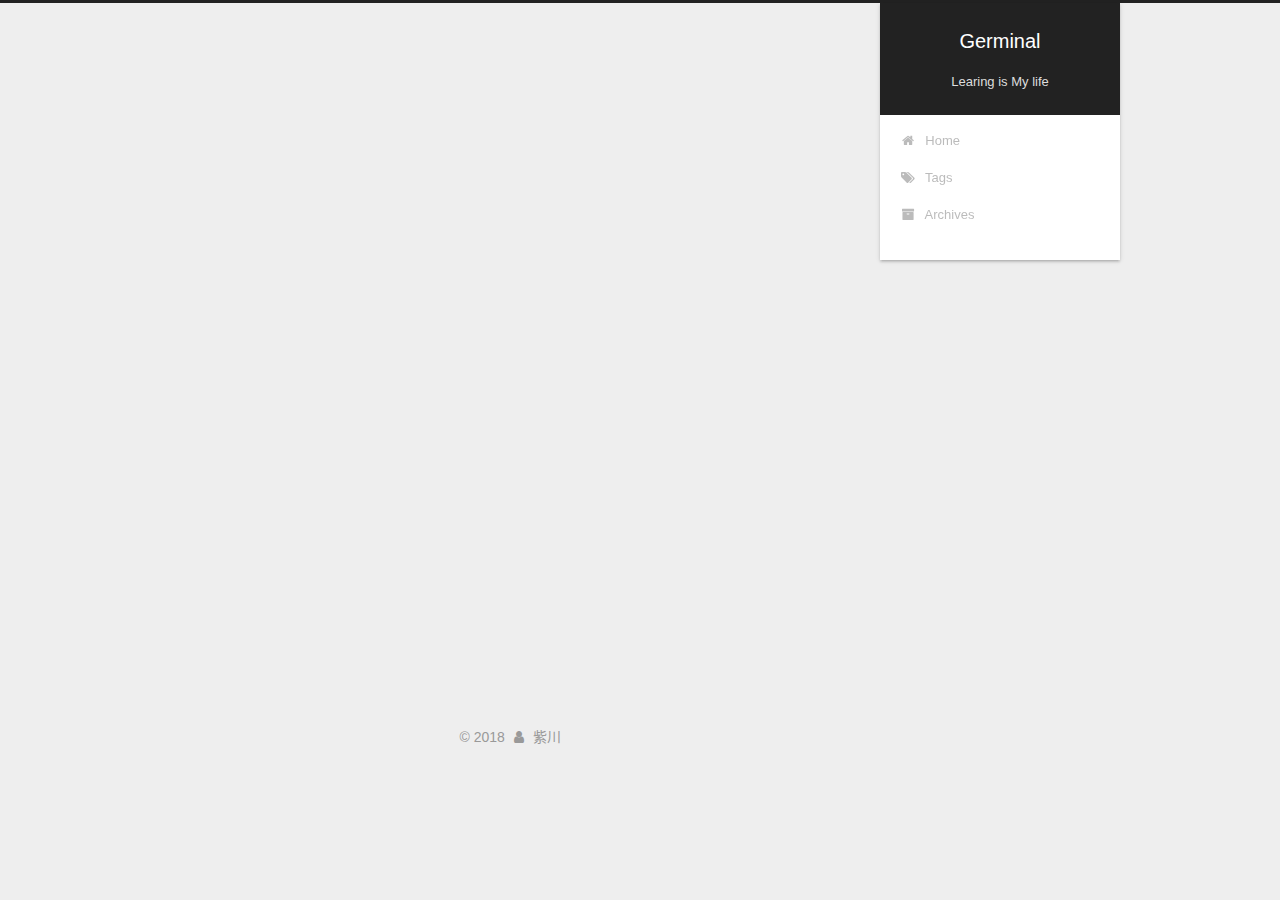
==== commit e86559f8: "Site update at 2018-11-25 13:17:01" ====
--- a/archives/index.html
+++ b/archives/index.html
@@ -111,7 +111,7 @@
     motion: {"enable":true,"async":false,"transition":{"post_block":"fadeIn","post_header":"slideDownIn","post_body":"slideDownIn","coll_header":"slideLeftIn","sidebar":"slideUpIn"}},
     duoshuo: {
       userId: '0',
-      author: 'author'
+      author: 'Author'
     },
     algolia: {
       applicationID: '',
@@ -131,7 +131,7 @@
 
 
 
-  <title>title.archive | Germinal</title>
+  <title>Archive | Germinal</title>
   
 
 
@@ -191,7 +191,7 @@
             
               <i class="menu-item-icon fa fa-fw fa-home"></i> <br>
             
-            home
+            Home
           </a>
         </li>
       
@@ -201,7 +201,7 @@
             
               <i class="menu-item-icon fa fa-fw fa-tags"></i> <br>
             
-            tags
+            Tags
           </a>
         </li>
       
@@ -211,7 +211,7 @@
             
               <i class="menu-item-icon fa fa-fw fa-archive"></i> <br>
             
-            archives
+            Archives
           </a>
         </li>
       
@@ -247,7 +247,7 @@
         
           
         
-        cheers.um! counter.archive_posts keep_on
+        Um..! 2 posts in total. Keep on posting.
       </span>
 
       
@@ -381,7 +381,7 @@
                 <a href="/archives/">
               
                   <span class="site-state-item-count">2</span>
-                  <span class="site-state-item-name">state.posts</span>
+                  <span class="site-state-item-name">posts</span>
                 </a>
               </div>
             
--- a/css/main.css
+++ b/css/main.css
@@ -1938,7 +1938,7 @@
   width: 4px;
   height: 4px;
   border-radius: 50%;
-  background: #f1d678;
+  background: #cfdeb9;
 }
 .links-of-blogroll {
   font-size: 13px;
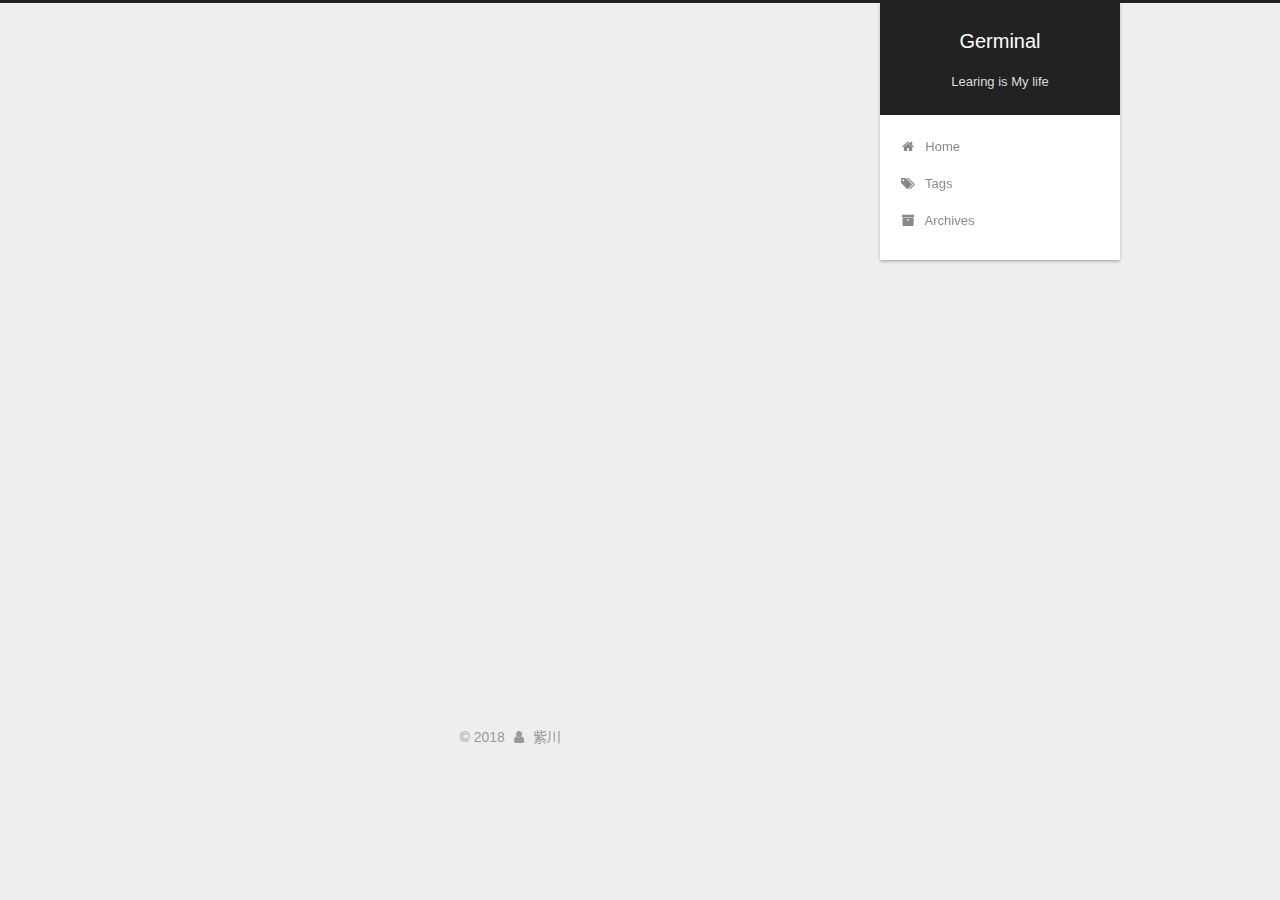
==== commit 4fc4e11b: "Site update at 2018-11-25 15:52:19" ====
--- a/archives/index.html
+++ b/archives/index.html
@@ -273,7 +273,7 @@
         
             <a class="post-title-link" href="/2018/11/24/hello-hexo/" itemprop="url">
               
-                <span itemprop="name">hello-hexo</span>
+                <span itemprop="name">Hexo初步--学习Markdown</span>
               
             </a>
         
@@ -389,6 +389,15 @@
             
 
             
+              
+              
+              <div class="site-state-item site-state-tags">
+                
+                  <span class="site-state-item-count">1</span>
+                  <span class="site-state-item-name">tags</span>
+                
+              </div>
+            
 
           </nav>
 
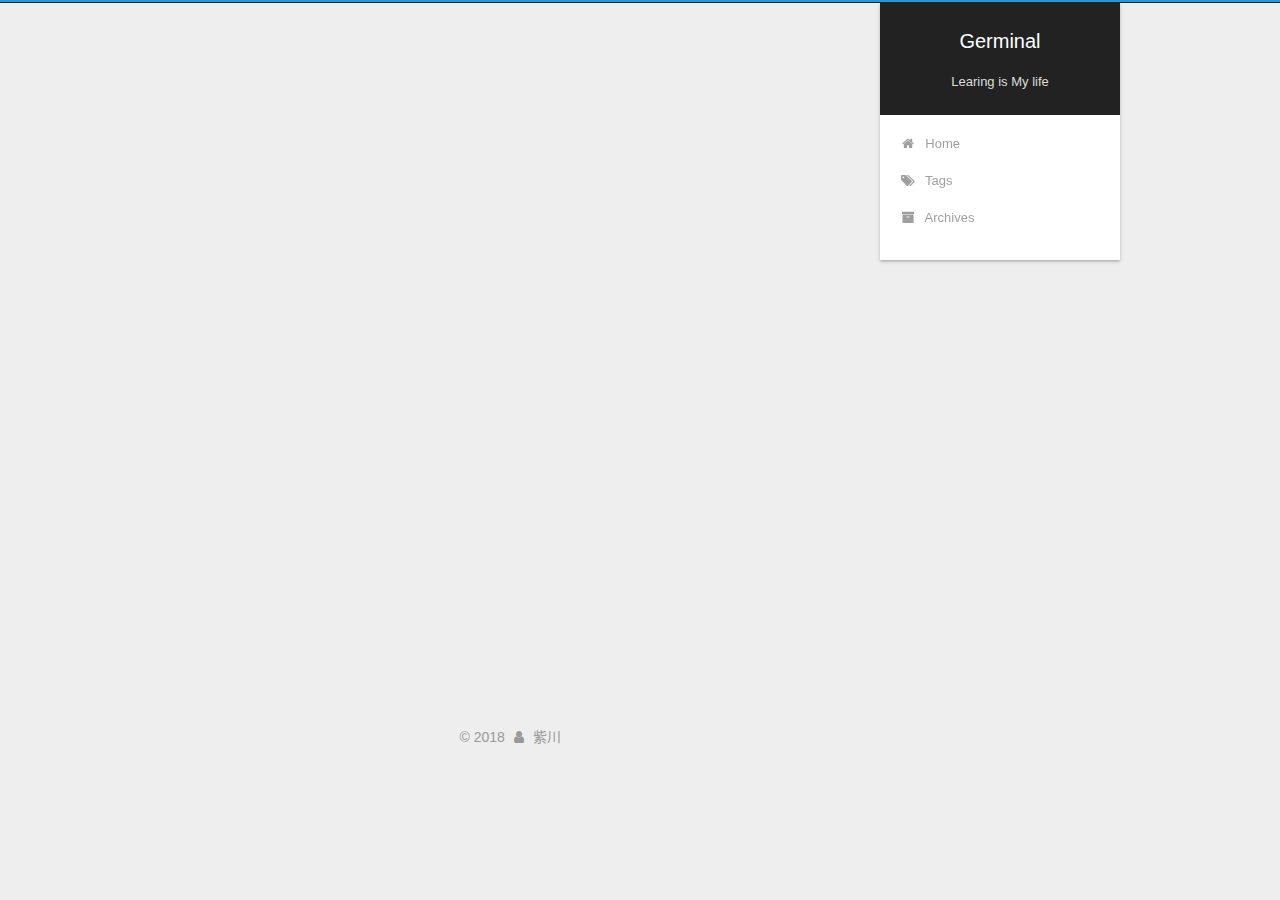
==== commit c1a993d1: "Site update at 2018-11-25 19:55:53" ====
--- a/archives/index.html
+++ b/archives/index.html
@@ -273,7 +273,7 @@
         
             <a class="post-title-link" href="/2018/11/24/hello-hexo/" itemprop="url">
               
-                <span itemprop="name">Hexo初步--学习Markdown</span>
+                <span itemprop="name">Hexo初步--学习MarkDown</span>
               
             </a>
         
--- a/css/main.css
+++ b/css/main.css
@@ -1938,7 +1938,7 @@
   width: 4px;
   height: 4px;
   border-radius: 50%;
-  background: #cfdeb9;
+  background: #04fff4;
 }
 .links-of-blogroll {
   font-size: 13px;
